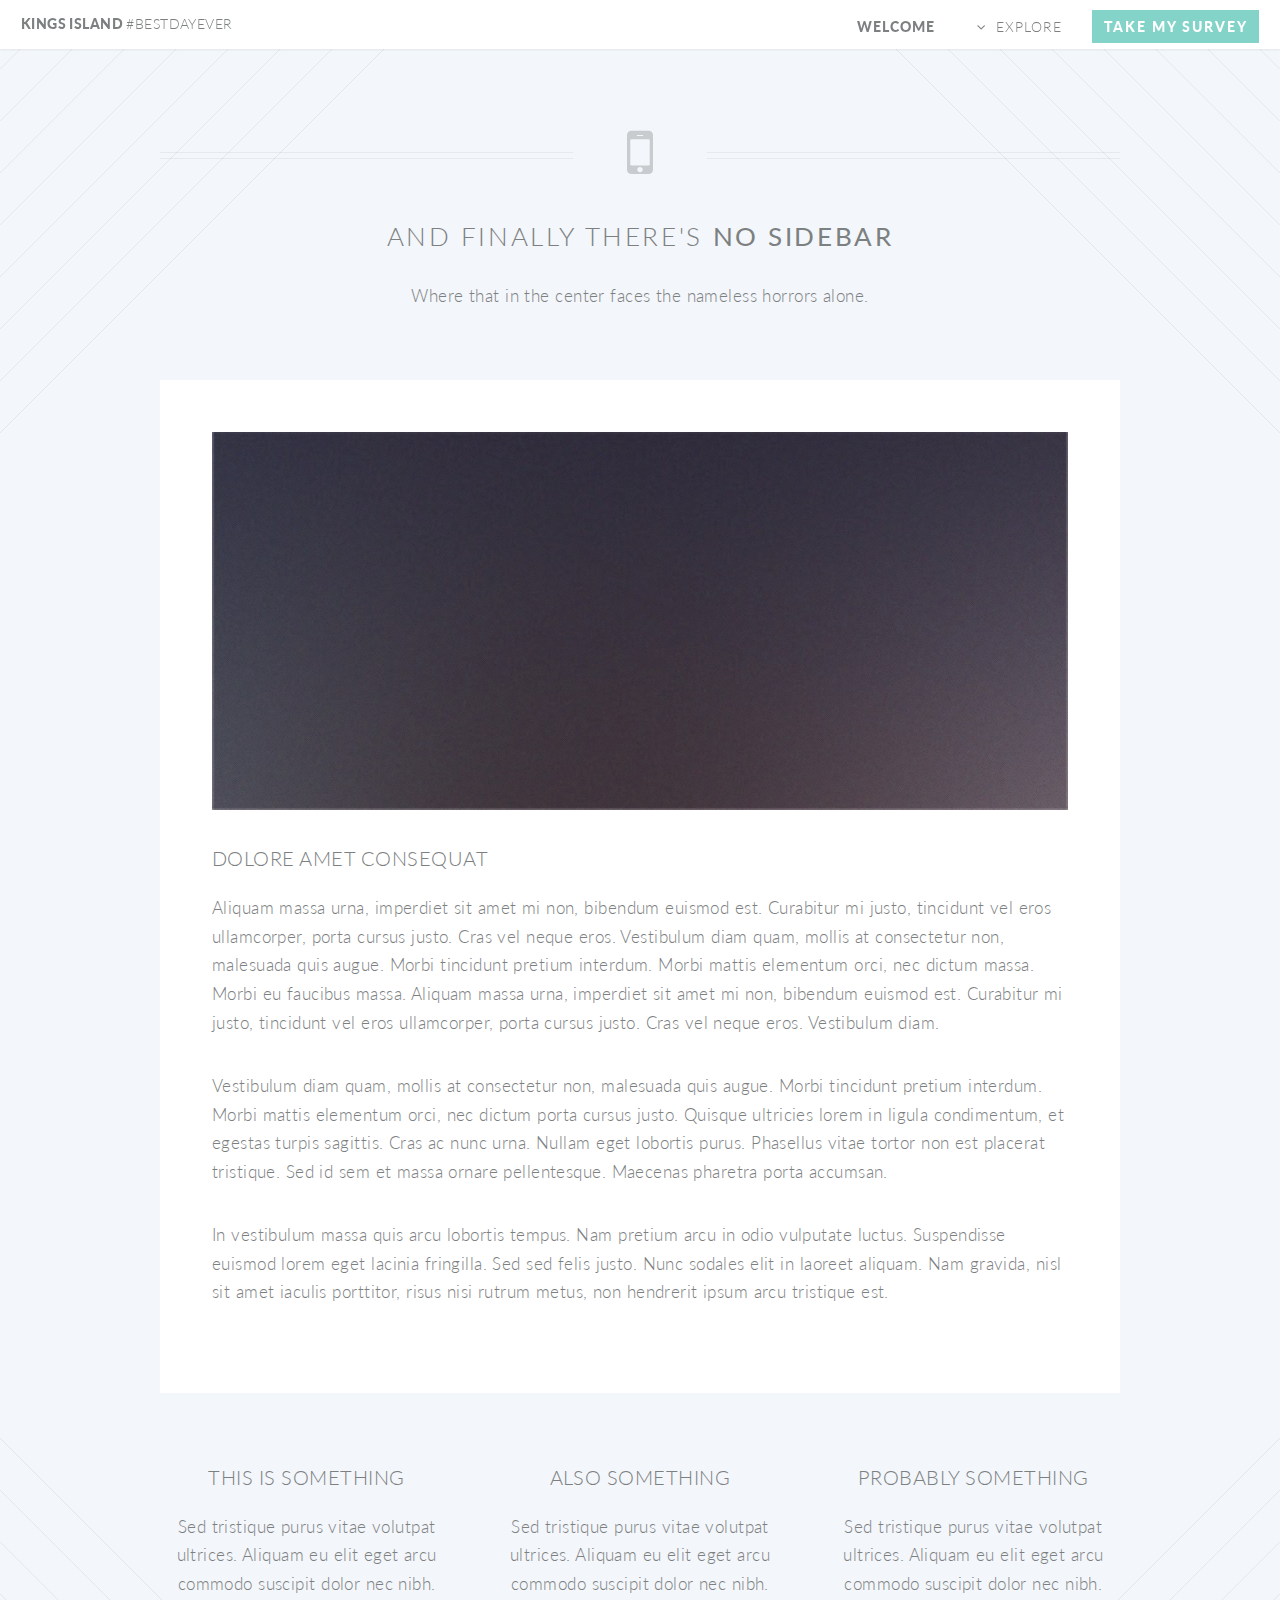
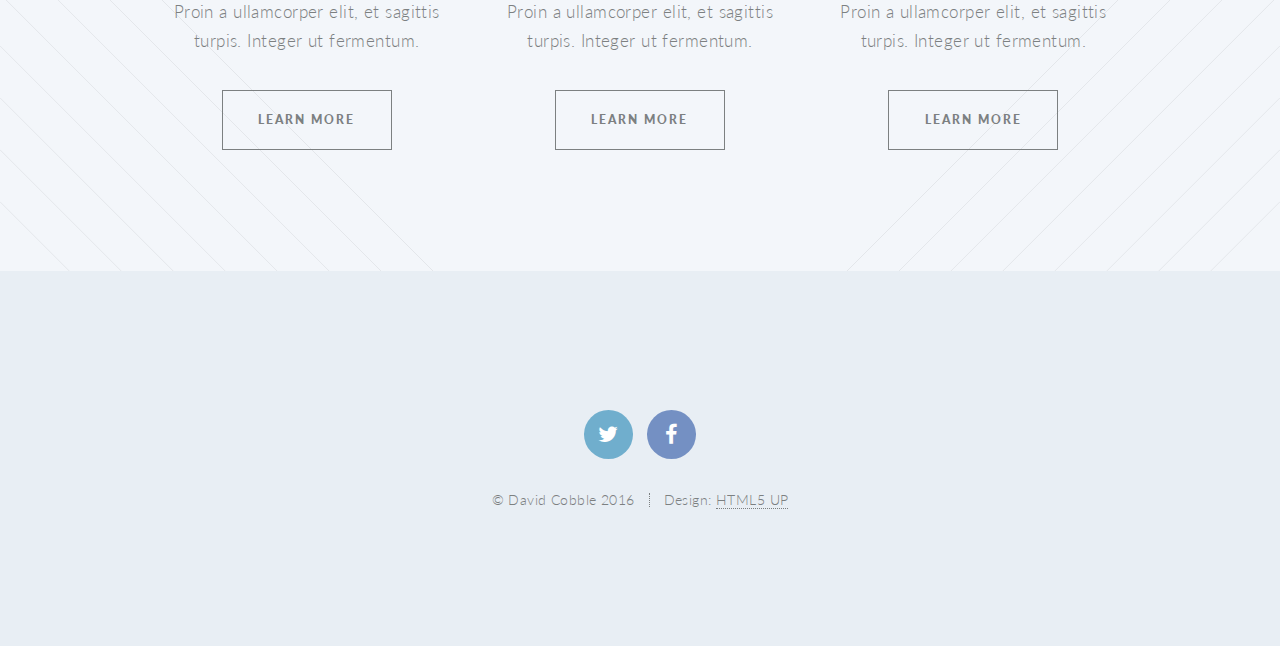
==== dining.html @ 28db7fe9 "Initial" ====
<!DOCTYPE HTML>
<!--
	Twenty by HTML5 UP
	html5up.net | @n33co
	Free for personal and commercial use under the CCA 3.0 license (html5up.net/license)
-->
<html>
	<head>
		<title>Planning the Best Day</title>
		<meta charset="utf-8" />
		<meta name="viewport" content="width=device-width, initial-scale=1" />
		<!--[if lte IE 8]><script src="assets/js/ie/html5shiv.js"></script><![endif]-->
		<link rel="stylesheet" href="assets/css/main.css" />
		<!--[if lte IE 8]><link rel="stylesheet" href="assets/css/ie8.css" /><![endif]-->
		<!--[if lte IE 9]><link rel="stylesheet" href="assets/css/ie9.css" /><![endif]-->
	</head>
	<body class="no-sidebar">
		<div id="page-wrapper">

			<!-- Header -->
				<header id="header">
					<h1 id="logo"><a href="index.html">Kings Island <span>#BestDayEver</span></a></h1>
					<nav id="nav">
						<ul>
							<li class="current"><a href="index.html">Welcome</a></li>
							<li class="submenu">
								<a href="#">Explore</a>
								<ul>
									<li><a href="familyrides.html">Family Rides</a></li>
									<li><a href="thrillrides.html">Thrill Rides</a></li>
									<li><a href="entertainment.html">Shows and Live Entertainment</a></li>
									<li><a href="dining.html">Dining</a></li>
									<li><a href="lodging.html">Lodging</a></li>
									</li>
								</ul>
							</li>
							<li><a href="#" class="button special">Take My Survey</a></li>
						</ul>
					</nav>
				</header>

			<!-- Main -->
				<article id="main">

					<header class="special container">
						<span class="icon fa-mobile"></span>
						<h2>And finally there's <strong>No Sidebar</strong></h2>
						<p>Where that in the center faces the nameless horrors alone.</p>
					</header>

					<!-- One -->
						<section class="wrapper style4 container">

							<!-- Content -->
								<div class="content">
									<section>
										<a href="#" class="image featured"><img src="images/pic04.jpg" alt="" /></a>
										<header>
											<h3>Dolore Amet Consequat</h3>
										</header>
										<p>Aliquam massa urna, imperdiet sit amet mi non, bibendum euismod est. Curabitur mi justo, tincidunt vel eros ullamcorper, porta cursus justo. Cras vel neque eros. Vestibulum diam quam, mollis at consectetur non, malesuada quis augue. Morbi tincidunt pretium interdum. Morbi mattis elementum orci, nec dictum massa. Morbi eu faucibus massa. Aliquam massa urna, imperdiet sit amet mi non, bibendum euismod est. Curabitur mi justo, tincidunt vel eros ullamcorper, porta cursus justo. Cras vel neque eros. Vestibulum diam.</p>
										<p>Vestibulum diam quam, mollis at consectetur non, malesuada quis augue. Morbi tincidunt pretium interdum. Morbi mattis elementum orci, nec dictum porta cursus justo. Quisque ultricies lorem in ligula condimentum, et egestas turpis sagittis. Cras ac nunc urna. Nullam eget lobortis purus. Phasellus vitae tortor non est placerat tristique. Sed id sem et massa ornare pellentesque. Maecenas pharetra porta accumsan. </p>
										<p>In vestibulum massa quis arcu lobortis tempus. Nam pretium arcu in odio vulputate luctus. Suspendisse euismod lorem eget lacinia fringilla. Sed sed felis justo. Nunc sodales elit in laoreet aliquam. Nam gravida, nisl sit amet iaculis porttitor, risus nisi rutrum metus, non hendrerit ipsum arcu tristique est.</p>
									</section>
								</div>

						</section>

					<!-- Two -->
						<section class="wrapper style1 container special">
							<div class="row">
								<div class="4u 12u(narrower)">

									<section>
										<header>
											<h3>This is Something</h3>
										</header>
										<p>Sed tristique purus vitae volutpat ultrices. Aliquam eu elit eget arcu commodo suscipit dolor nec nibh. Proin a ullamcorper elit, et sagittis turpis. Integer ut fermentum.</p>
										<footer>
											<ul class="buttons">
												<li><a href="#" class="button small">Learn More</a></li>
											</ul>
										</footer>
									</section>

								</div>
								<div class="4u 12u(narrower)">

									<section>
										<header>
											<h3>Also Something</h3>
										</header>
										<p>Sed tristique purus vitae volutpat ultrices. Aliquam eu elit eget arcu commodo suscipit dolor nec nibh. Proin a ullamcorper elit, et sagittis turpis. Integer ut fermentum.</p>
										<footer>
											<ul class="buttons">
												<li><a href="#" class="button small">Learn More</a></li>
											</ul>
										</footer>
									</section>

								</div>
								<div class="4u 12u(narrower)">

									<section>
										<header>
											<h3>Probably Something</h3>
										</header>
										<p>Sed tristique purus vitae volutpat ultrices. Aliquam eu elit eget arcu commodo suscipit dolor nec nibh. Proin a ullamcorper elit, et sagittis turpis. Integer ut fermentum.</p>
										<footer>
											<ul class="buttons">
												<li><a href="#" class="button small">Learn More</a></li>
											</ul>
										</footer>
									</section>

								</div>
							</div>
						</section>

				</article>

			<!-- Footer -->
				<footer id="footer">

					<footer id="footer">

						<ul class="icons">
							<li><a href="www.twitter.com/KingsIslandPR" class="icon circle fa-twitter"><span class="label">Twitter</span></a></li>
							<li><a href="www.facebook.com/visitkingsisland" class="icon circle fa-facebook"><span class="label">Facebook</span></a></li>
						</ul>

						<ul class="copyright">
							<li>&copy; David Cobble 2016</li><li>Design: <a href="http://html5up.net">HTML5 UP</a></li>
						</ul>

					</footer>

		</div>

		<!-- Scripts -->
			<script src="assets/js/jquery.min.js"></script>
			<script src="assets/js/jquery.dropotron.min.js"></script>
			<script src="assets/js/jquery.scrolly.min.js"></script>
			<script src="assets/js/jquery.scrollgress.min.js"></script>
			<script src="assets/js/skel.min.js"></script>
			<script src="assets/js/util.js"></script>
			<!--[if lte IE 8]><script src="assets/js/ie/respond.min.js"></script><![endif]-->
			<script src="assets/js/main.js"></script>

	</body>
</html>
---- assets/css/main.css ----
@import url("font-awesome.min.css");
@import url("http://fonts.googleapis.com/css?family=Lato:300,400,900");

/*
	Twenty by HTML5 UP
	html5up.net | @n33co
	Free for personal and commercial use under the CCA 3.0 license (html5up.net/license)
*/

/* Reset */

	html, body, div, span, applet, object, iframe, h1, h2, h3, h4, h5, h6, p, blockquote, pre, a, abbr, acronym, address, big, cite, code, del, dfn, em, img, ins, kbd, q, s, samp, small, strike, strong, sub, sup, tt, var, b, u, i, center, dl, dt, dd, ol, ul, li, fieldset, form, label, legend, table, caption, tbody, tfoot, thead, tr, th, td, article, aside, canvas, details, embed, figure, figcaption, footer, header, hgroup, menu, nav, output, ruby, section, summary, time, mark, audio, video {
		margin: 0;
		padding: 0;
		border: 0;
		font-size: 100%;
		font: inherit;
		vertical-align: baseline;
	}

	article, aside, details, figcaption, figure, footer, header, hgroup, menu, nav, section {
		display: block;
	}

	body {
		line-height: 1;
	}

	ol, ul {
		list-style: none;
	}

	blockquote, q {
		quotes: none;
	}

	blockquote:before, blockquote:after, q:before, q:after {
		content: '';
		content: none;
	}

	table {
		border-collapse: collapse;
		border-spacing: 0;
	}

	body {
		-webkit-text-size-adjust: none;
	}

/* Box Model */

	*, *:before, *:after {
		-moz-box-sizing: border-box;
		-webkit-box-sizing: border-box;
		box-sizing: border-box;
	}

/* Containers */

	.container {
		margin-left: auto;
		margin-right: auto;
	}

	.container.\31 25\25 {
		width: 100%;
		max-width: 1750px;
		min-width: 1400px;
	}

	.container.\37 5\25 {
		width: 1050px;
	}

	.container.\35 0\25 {
		width: 700px;
	}

	.container.\32 5\25 {
		width: 350px;
	}

	.container {
		width: 1400px;
	}

	@media screen and (max-width: 1680px) {

		.container.\31 25\25 {
			width: 100%;
			max-width: 1500px;
			min-width: 1200px;
		}

		.container.\37 5\25 {
			width: 900px;
		}

		.container.\35 0\25 {
			width: 600px;
		}

		.container.\32 5\25 {
			width: 300px;
		}

		.container {
			width: 1200px;
		}

	}

	@media screen and (max-width: 1280px) {

		.container.\31 25\25 {
			width: 100%;
			max-width: 1200px;
			min-width: 960px;
		}

		.container.\37 5\25 {
			width: 720px;
		}

		.container.\35 0\25 {
			width: 480px;
		}

		.container.\32 5\25 {
			width: 240px;
		}

		.container {
			width: 960px;
		}

	}

	@media screen and (max-width: 980px) {

		.container.\31 25\25 {
			width: 100%;
			max-width: 118.75%;
			min-width: 95%;
		}

		.container.\37 5\25 {
			width: 71.25%;
		}

		.container.\35 0\25 {
			width: 47.5%;
		}

		.container.\32 5\25 {
			width: 23.75%;
		}

		.container {
			width: 95%;
		}

	}

	@media screen and (max-width: 840px) {

		.container.\31 25\25 {
			width: 100%;
			max-width: 118.75%;
			min-width: 95%;
		}

		.container.\37 5\25 {
			width: 71.25%;
		}

		.container.\35 0\25 {
			width: 47.5%;
		}

		.container.\32 5\25 {
			width: 23.75%;
		}

		.container {
			width: 95% !important;
		}

	}

	@media screen and (max-width: 736px) {

		.container.\31 25\25 {
			width: 100%;
			max-width: 125%;
			min-width: 100%;
		}

		.container.\37 5\25 {
			width: 75%;
		}

		.container.\35 0\25 {
			width: 50%;
		}

		.container.\32 5\25 {
			width: 25%;
		}

		.container {
			width: 100% !important;
		}

	}

/* Grid */

	.row {
		border-bottom: solid 1px transparent;
		-moz-box-sizing: border-box;
		-webkit-box-sizing: border-box;
		box-sizing: border-box;
	}

	.row > * {
		float: left;
		-moz-box-sizing: border-box;
		-webkit-box-sizing: border-box;
		box-sizing: border-box;
	}

	.row:after, .row:before {
		content: '';
		display: block;
		clear: both;
		height: 0;
	}

	.row.uniform > * > :first-child {
		margin-top: 0;
	}

	.row.uniform > * > :last-child {
		margin-bottom: 0;
	}

	.row.\30 \25 > * {
		padding: 0px 0 0 0px;
	}

	.row.\30 \25 {
		margin: 0px 0 -1px 0px;
	}

	.row.uniform.\30 \25 > * {
		padding: 0px 0 0 0px;
	}

	.row.uniform.\30 \25 {
		margin: 0px 0 -1px 0px;
	}

	.row > * {
		padding: 50px 0 0 50px;
	}

	.row {
		margin: -50px 0 -1px -50px;
	}

	.row.uniform > * {
		padding: 50px 0 0 50px;
	}

	.row.uniform {
		margin: -50px 0 -1px -50px;
	}

	.row.\32 00\25 > * {
		padding: 100px 0 0 100px;
	}

	.row.\32 00\25 {
		margin: -100px 0 -1px -100px;
	}

	.row.uniform.\32 00\25 > * {
		padding: 100px 0 0 100px;
	}

	.row.uniform.\32 00\25 {
		margin: -100px 0 -1px -100px;
	}

	.row.\31 50\25 > * {
		padding: 75px 0 0 75px;
	}

	.row.\31 50\25 {
		margin: -75px 0 -1px -75px;
	}

	.row.uniform.\31 50\25 > * {
		padding: 75px 0 0 75px;
	}

	.row.uniform.\31 50\25 {
		margin: -75px 0 -1px -75px;
	}

	.row.\35 0\25 > * {
		padding: 25px 0 0 25px;
	}

	.row.\35 0\25 {
		margin: -25px 0 -1px -25px;
	}

	.row.uniform.\35 0\25 > * {
		padding: 25px 0 0 25px;
	}

	.row.uniform.\35 0\25 {
		margin: -25px 0 -1px -25px;
	}

	.row.\32 5\25 > * {
		padding: 12.5px 0 0 12.5px;
	}

	.row.\32 5\25 {
		margin: -12.5px 0 -1px -12.5px;
	}

	.row.uniform.\32 5\25 > * {
		padding: 12.5px 0 0 12.5px;
	}

	.row.uniform.\32 5\25 {
		margin: -12.5px 0 -1px -12.5px;
	}

	.\31 2u, .\31 2u\24 {
		width: 100%;
		clear: none;
		margin-left: 0;
	}

	.\31 1u, .\31 1u\24 {
		width: 91.6666666667%;
		clear: none;
		margin-left: 0;
	}

	.\31 0u, .\31 0u\24 {
		width: 83.3333333333%;
		clear: none;
		margin-left: 0;
	}

	.\39 u, .\39 u\24 {
		width: 75%;
		clear: none;
		margin-left: 0;
	}

	.\38 u, .\38 u\24 {
		width: 66.6666666667%;
		clear: none;
		margin-left: 0;
	}

	.\37 u, .\37 u\24 {
		width: 58.3333333333%;
		clear: none;
		margin-left: 0;
	}

	.\36 u, .\36 u\24 {
		width: 50%;
		clear: none;
		margin-left: 0;
	}

	.\35 u, .\35 u\24 {
		width: 41.6666666667%;
		clear: none;
		margin-left: 0;
	}

	.\34 u, .\34 u\24 {
		width: 33.3333333333%;
		clear: none;
		margin-left: 0;
	}

	.\33 u, .\33 u\24 {
		width: 25%;
		clear: none;
		margin-left: 0;
	}

	.\32 u, .\32 u\24 {
		width: 16.6666666667%;
		clear: none;
		margin-left: 0;
	}

	.\31 u, .\31 u\24 {
		width: 8.3333333333%;
		clear: none;
		margin-left: 0;
	}

	.\31 2u\24 + *,
	.\31 1u\24 + *,
	.\31 0u\24 + *,
	.\39 u\24 + *,
	.\38 u\24 + *,
	.\37 u\24 + *,
	.\36 u\24 + *,
	.\35 u\24 + *,
	.\34 u\24 + *,
	.\33 u\24 + *,
	.\32 u\24 + *,
	.\31 u\24 + * {
		clear: left;
	}

	.\-11u {
		margin-left: 91.66667%;
	}

	.\-10u {
		margin-left: 83.33333%;
	}

	.\-9u {
		margin-left: 75%;
	}

	.\-8u {
		margin-left: 66.66667%;
	}

	.\-7u {
		margin-left: 58.33333%;
	}

	.\-6u {
		margin-left: 50%;
	}

	.\-5u {
		margin-left: 41.66667%;
	}

	.\-4u {
		margin-left: 33.33333%;
	}

	.\-3u {
		margin-left: 25%;
	}

	.\-2u {
		margin-left: 16.66667%;
	}

	.\-1u {
		margin-left: 8.33333%;
	}

	@media screen and (max-width: 1680px) {

		.row > * {
			padding: 40px 0 0 40px;
		}

		.row {
			margin: -40px 0 -1px -40px;
		}

		.row.uniform > * {
			padding: 40px 0 0 40px;
		}

		.row.uniform {
			margin: -40px 0 -1px -40px;
		}

		.row.\32 00\25 > * {
			padding: 80px 0 0 80px;
		}

		.row.\32 00\25 {
			margin: -80px 0 -1px -80px;
		}

		.row.uniform.\32 00\25 > * {
			padding: 80px 0 0 80px;
		}

		.row.uniform.\32 00\25 {
			margin: -80px 0 -1px -80px;
		}

		.row.\31 50\25 > * {
			padding: 60px 0 0 60px;
		}

		.row.\31 50\25 {
			margin: -60px 0 -1px -60px;
		}

		.row.uniform.\31 50\25 > * {
			padding: 60px 0 0 60px;
		}

		.row.uniform.\31 50\25 {
			margin: -60px 0 -1px -60px;
		}

		.row.\35 0\25 > * {
			padding: 20px 0 0 20px;
		}

		.row.\35 0\25 {
			margin: -20px 0 -1px -20px;
		}

		.row.uniform.\35 0\25 > * {
			padding: 20px 0 0 20px;
		}

		.row.uniform.\35 0\25 {
			margin: -20px 0 -1px -20px;
		}

		.row.\32 5\25 > * {
			padding: 10px 0 0 10px;
		}

		.row.\32 5\25 {
			margin: -10px 0 -1px -10px;
		}

		.row.uniform.\32 5\25 > * {
			padding: 10px 0 0 10px;
		}

		.row.uniform.\32 5\25 {
			margin: -10px 0 -1px -10px;
		}

		.\31 2u\28wide\29, .\31 2u\24\28wide\29 {
			width: 100%;
			clear: none;
			margin-left: 0;
		}

		.\31 1u\28wide\29, .\31 1u\24\28wide\29 {
			width: 91.6666666667%;
			clear: none;
			margin-left: 0;
		}

		.\31 0u\28wide\29, .\31 0u\24\28wide\29 {
			width: 83.3333333333%;
			clear: none;
			margin-left: 0;
		}

		.\39 u\28wide\29, .\39 u\24\28wide\29 {
			width: 75%;
			clear: none;
			margin-left: 0;
		}

		.\38 u\28wide\29, .\38 u\24\28wide\29 {
			width: 66.6666666667%;
			clear: none;
			margin-left: 0;
		}

		.\37 u\28wide\29, .\37 u\24\28wide\29 {
			width: 58.3333333333%;
			clear: none;
			margin-left: 0;
		}

		.\36 u\28wide\29, .\36 u\24\28wide\29 {
			width: 50%;
			clear: none;
			margin-left: 0;
		}

		.\35 u\28wide\29, .\35 u\24\28wide\29 {
			width: 41.6666666667%;
			clear: none;
			margin-left: 0;
		}

		.\34 u\28wide\29, .\34 u\24\28wide\29 {
			width: 33.3333333333%;
			clear: none;
			margin-left: 0;
		}

		.\33 u\28wide\29, .\33 u\24\28wide\29 {
			width: 25%;
			clear: none;
			margin-left: 0;
		}

		.\32 u\28wide\29, .\32 u\24\28wide\29 {
			width: 16.6666666667%;
			clear: none;
			margin-left: 0;
		}

		.\31 u\28wide\29, .\31 u\24\28wide\29 {
			width: 8.3333333333%;
			clear: none;
			margin-left: 0;
		}

		.\31 2u\24\28wide\29 + *,
		.\31 1u\24\28wide\29 + *,
		.\31 0u\24\28wide\29 + *,
		.\39 u\24\28wide\29 + *,
		.\38 u\24\28wide\29 + *,
		.\37 u\24\28wide\29 + *,
		.\36 u\24\28wide\29 + *,
		.\35 u\24\28wide\29 + *,
		.\34 u\24\28wide\29 + *,
		.\33 u\24\28wide\29 + *,
		.\32 u\24\28wide\29 + *,
		.\31 u\24\28wide\29 + * {
			clear: left;
		}

		.\-11u\28wide\29 {
			margin-left: 91.66667%;
		}

		.\-10u\28wide\29 {
			margin-left: 83.33333%;
		}

		.\-9u\28wide\29 {
			margin-left: 75%;
		}

		.\-8u\28wide\29 {
			margin-left: 66.66667%;
		}

		.\-7u\28wide\29 {
			margin-left: 58.33333%;
		}

		.\-6u\28wide\29 {
			margin-left: 50%;
		}

		.\-5u\28wide\29 {
			margin-left: 41.66667%;
		}

		.\-4u\28wide\29 {
			margin-left: 33.33333%;
		}

		.\-3u\28wide\29 {
			margin-left: 25%;
		}

		.\-2u\28wide\29 {
			margin-left: 16.66667%;
		}

		.\-1u\28wide\29 {
			margin-left: 8.33333%;
		}

	}

	@media screen and (max-width: 1280px) {

		.row > * {
			padding: 40px 0 0 40px;
		}

		.row {
			margin: -40px 0 -1px -40px;
		}

		.row.uniform > * {
			padding: 40px 0 0 40px;
		}

		.row.uniform {
			margin: -40px 0 -1px -40px;
		}

		.row.\32 00\25 > * {
			padding: 80px 0 0 80px;
		}

		.row.\32 00\25 {
			margin: -80px 0 -1px -80px;
		}

		.row.uniform.\32 00\25 > * {
			padding: 80px 0 0 80px;
		}

		.row.uniform.\32 00\25 {
			margin: -80px 0 -1px -80px;
		}

		.row.\31 50\25 > * {
			padding: 60px 0 0 60px;
		}

		.row.\31 50\25 {
			margin: -60px 0 -1px -60px;
		}

		.row.uniform.\31 50\25 > * {
			padding: 60px 0 0 60px;
		}

		.row.uniform.\31 50\25 {
			margin: -60px 0 -1px -60px;
		}

		.row.\35 0\25 > * {
			padding: 20px 0 0 20px;
		}

		.row.\35 0\25 {
			margin: -20px 0 -1px -20px;
		}

		.row.uniform.\35 0\25 > * {
			padding: 20px 0 0 20px;
		}

		.row.uniform.\35 0\25 {
			margin: -20px 0 -1px -20px;
		}

		.row.\32 5\25 > * {
			padding: 10px 0 0 10px;
		}

		.row.\32 5\25 {
			margin: -10px 0 -1px -10px;
		}

		.row.uniform.\32 5\25 > * {
			padding: 10px 0 0 10px;
		}

		.row.uniform.\32 5\25 {
			margin: -10px 0 -1px -10px;
		}

		.\31 2u\28normal\29, .\31 2u\24\28normal\29 {
			width: 100%;
			clear: none;
			margin-left: 0;
		}

		.\31 1u\28normal\29, .\31 1u\24\28normal\29 {
			width: 91.6666666667%;
			clear: none;
			margin-left: 0;
		}

		.\31 0u\28normal\29, .\31 0u\24\28normal\29 {
			width: 83.3333333333%;
			clear: none;
			margin-left: 0;
		}

		.\39 u\28normal\29, .\39 u\24\28normal\29 {
			width: 75%;
			clear: none;
			margin-left: 0;
		}

		.\38 u\28normal\29, .\38 u\24\28normal\29 {
			width: 66.6666666667%;
			clear: none;
			margin-left: 0;
		}

		.\37 u\28normal\29, .\37 u\24\28normal\29 {
			width: 58.3333333333%;
			clear: none;
			margin-left: 0;
		}

		.\36 u\28normal\29, .\36 u\24\28normal\29 {
			width: 50%;
			clear: none;
			margin-left: 0;
		}

		.\35 u\28normal\29, .\35 u\24\28normal\29 {
			width: 41.6666666667%;
			clear: none;
			margin-left: 0;
		}

		.\34 u\28normal\29, .\34 u\24\28normal\29 {
			width: 33.3333333333%;
			clear: none;
			margin-left: 0;
		}

		.\33 u\28normal\29, .\33 u\24\28normal\29 {
			width: 25%;
			clear: none;
			margin-left: 0;
		}

		.\32 u\28normal\29, .\32 u\24\28normal\29 {
			width: 16.6666666667%;
			clear: none;
			margin-left: 0;
		}

		.\31 u\28normal\29, .\31 u\24\28normal\29 {
			width: 8.3333333333%;
			clear: none;
			margin-left: 0;
		}

		.\31 2u\24\28normal\29 + *,
		.\31 1u\24\28normal\29 + *,
		.\31 0u\24\28normal\29 + *,
		.\39 u\24\28normal\29 + *,
		.\38 u\24\28normal\29 + *,
		.\37 u\24\28normal\29 + *,
		.\36 u\24\28normal\29 + *,
		.\35 u\24\28normal\29 + *,
		.\34 u\24\28normal\29 + *,
		.\33 u\24\28normal\29 + *,
		.\32 u\24\28normal\29 + *,
		.\31 u\24\28normal\29 + * {
			clear: left;
		}

		.\-11u\28normal\29 {
			margin-left: 91.66667%;
		}

		.\-10u\28normal\29 {
			margin-left: 83.33333%;
		}

		.\-9u\28normal\29 {
			margin-left: 75%;
		}

		.\-8u\28normal\29 {
			margin-left: 66.66667%;
		}

		.\-7u\28normal\29 {
			margin-left: 58.33333%;
		}

		.\-6u\28normal\29 {
			margin-left: 50%;
		}

		.\-5u\28normal\29 {
			margin-left: 41.66667%;
		}

		.\-4u\28normal\29 {
			margin-left: 33.33333%;
		}

		.\-3u\28normal\29 {
			margin-left: 25%;
		}

		.\-2u\28normal\29 {
			margin-left: 16.66667%;
		}

		.\-1u\28normal\29 {
			margin-left: 8.33333%;
		}

	}

	@media screen and (max-width: 980px) {

		.row > * {
			padding: 30px 0 0 30px;
		}

		.row {
			margin: -30px 0 -1px -30px;
		}

		.row.uniform > * {
			padding: 30px 0 0 30px;
		}

		.row.uniform {
			margin: -30px 0 -1px -30px;
		}

		.row.\32 00\25 > * {
			padding: 60px 0 0 60px;
		}

		.row.\32 00\25 {
			margin: -60px 0 -1px -60px;
		}

		.row.uniform.\32 00\25 > * {
			padding: 60px 0 0 60px;
		}

		.row.uniform.\32 00\25 {
			margin: -60px 0 -1px -60px;
		}

		.row.\31 50\25 > * {
			padding: 45px 0 0 45px;
		}

		.row.\31 50\25 {
			margin: -45px 0 -1px -45px;
		}

		.row.uniform.\31 50\25 > * {
			padding: 45px 0 0 45px;
		}

		.row.uniform.\31 50\25 {
			margin: -45px 0 -1px -45px;
		}

		.row.\35 0\25 > * {
			padding: 15px 0 0 15px;
		}

		.row.\35 0\25 {
			margin: -15px 0 -1px -15px;
		}

		.row.uniform.\35 0\25 > * {
			padding: 15px 0 0 15px;
		}

		.row.uniform.\35 0\25 {
			margin: -15px 0 -1px -15px;
		}

		.row.\32 5\25 > * {
			padding: 7.5px 0 0 7.5px;
		}

		.row.\32 5\25 {
			margin: -7.5px 0 -1px -7.5px;
		}

		.row.uniform.\32 5\25 > * {
			padding: 7.5px 0 0 7.5px;
		}

		.row.uniform.\32 5\25 {
			margin: -7.5px 0 -1px -7.5px;
		}

		.\31 2u\28narrow\29, .\31 2u\24\28narrow\29 {
			width: 100%;
			clear: none;
			margin-left: 0;
		}

		.\31 1u\28narrow\29, .\31 1u\24\28narrow\29 {
			width: 91.6666666667%;
			clear: none;
			margin-left: 0;
		}

		.\31 0u\28narrow\29, .\31 0u\24\28narrow\29 {
			width: 83.3333333333%;
			clear: none;
			margin-left: 0;
		}

		.\39 u\28narrow\29, .\39 u\24\28narrow\29 {
			width: 75%;
			clear: none;
			margin-left: 0;
		}

		.\38 u\28narrow\29, .\38 u\24\28narrow\29 {
			width: 66.6666666667%;
			clear: none;
			margin-left: 0;
		}

		.\37 u\28narrow\29, .\37 u\24\28narrow\29 {
			width: 58.3333333333%;
			clear: none;
			margin-left: 0;
		}

		.\36 u\28narrow\29, .\36 u\24\28narrow\29 {
			width: 50%;
			clear: none;
			margin-left: 0;
		}

		.\35 u\28narrow\29, .\35 u\24\28narrow\29 {
			width: 41.6666666667%;
			clear: none;
			margin-left: 0;
		}

		.\34 u\28narrow\29, .\34 u\24\28narrow\29 {
			width: 33.3333333333%;
			clear: none;
			margin-left: 0;
		}

		.\33 u\28narrow\29, .\33 u\24\28narrow\29 {
			width: 25%;
			clear: none;
			margin-left: 0;
		}

		.\32 u\28narrow\29, .\32 u\24\28narrow\29 {
			width: 16.6666666667%;
			clear: none;
			margin-left: 0;
		}

		.\31 u\28narrow\29, .\31 u\24\28narrow\29 {
			width: 8.3333333333%;
			clear: none;
			margin-left: 0;
		}

		.\31 2u\24\28narrow\29 + *,
		.\31 1u\24\28narrow\29 + *,
		.\31 0u\24\28narrow\29 + *,
		.\39 u\24\28narrow\29 + *,
		.\38 u\24\28narrow\29 + *,
		.\37 u\24\28narrow\29 + *,
		.\36 u\24\28narrow\29 + *,
		.\35 u\24\28narrow\29 + *,
		.\34 u\24\28narrow\29 + *,
		.\33 u\24\28narrow\29 + *,
		.\32 u\24\28narrow\29 + *,
		.\31 u\24\28narrow\29 + * {
			clear: left;
		}

		.\-11u\28narrow\29 {
			margin-left: 91.66667%;
		}

		.\-10u\28narrow\29 {
			margin-left: 83.33333%;
		}

		.\-9u\28narrow\29 {
			margin-left: 75%;
		}

		.\-8u\28narrow\29 {
			margin-left: 66.66667%;
		}

		.\-7u\28narrow\29 {
			margin-left: 58.33333%;
		}

		.\-6u\28narrow\29 {
			margin-left: 50%;
		}

		.\-5u\28narrow\29 {
			margin-left: 41.66667%;
		}

		.\-4u\28narrow\29 {
			margin-left: 33.33333%;
		}

		.\-3u\28narrow\29 {
			margin-left: 25%;
		}

		.\-2u\28narrow\29 {
			margin-left: 16.66667%;
		}

		.\-1u\28narrow\29 {
			margin-left: 8.33333%;
		}

	}

	@media screen and (max-width: 840px) {

		.row > * {
			padding: 30px 0 0 30px;
		}

		.row {
			margin: -30px 0 -1px -30px;
		}

		.row.uniform > * {
			padding: 30px 0 0 30px;
		}

		.row.uniform {
			margin: -30px 0 -1px -30px;
		}

		.row.\32 00\25 > * {
			padding: 60px 0 0 60px;
		}

		.row.\32 00\25 {
			margin: -60px 0 -1px -60px;
		}

		.row.uniform.\32 00\25 > * {
			padding: 60px 0 0 60px;
		}

		.row.uniform.\32 00\25 {
			margin: -60px 0 -1px -60px;
		}

		.row.\31 50\25 > * {
			padding: 45px 0 0 45px;
		}

		.row.\31 50\25 {
			margin: -45px 0 -1px -45px;
		}

		.row.uniform.\31 50\25 > * {
			padding: 45px 0 0 45px;
		}

		.row.uniform.\31 50\25 {
			margin: -45px 0 -1px -45px;
		}

		.row.\35 0\25 > * {
			padding: 15px 0 0 15px;
		}

		.row.\35 0\25 {
			margin: -15px 0 -1px -15px;
		}

		.row.uniform.\35 0\25 > * {
			padding: 15px 0 0 15px;
		}

		.row.uniform.\35 0\25 {
			margin: -15px 0 -1px -15px;
		}

		.row.\32 5\25 > * {
			padding: 7.5px 0 0 7.5px;
		}

		.row.\32 5\25 {
			margin: -7.5px 0 -1px -7.5px;
		}

		.row.uniform.\32 5\25 > * {
			padding: 7.5px 0 0 7.5px;
		}

		.row.uniform.\32 5\25 {
			margin: -7.5px 0 -1px -7.5px;
		}

		.\31 2u\28narrower\29, .\31 2u\24\28narrower\29 {
			width: 100%;
			clear: none;
			margin-left: 0;
		}

		.\31 1u\28narrower\29, .\31 1u\24\28narrower\29 {
			width: 91.6666666667%;
			clear: none;
			margin-left: 0;
		}

		.\31 0u\28narrower\29, .\31 0u\24\28narrower\29 {
			width: 83.3333333333%;
			clear: none;
			margin-left: 0;
		}

		.\39 u\28narrower\29, .\39 u\24\28narrower\29 {
			width: 75%;
			clear: none;
			margin-left: 0;
		}

		.\38 u\28narrower\29, .\38 u\24\28narrower\29 {
			width: 66.6666666667%;
			clear: none;
			margin-left: 0;
		}

		.\37 u\28narrower\29, .\37 u\24\28narrower\29 {
			width: 58.3333333333%;
			clear: none;
			margin-left: 0;
		}

		.\36 u\28narrower\29, .\36 u\24\28narrower\29 {
			width: 50%;
			clear: none;
			margin-left: 0;
		}

		.\35 u\28narrower\29, .\35 u\24\28narrower\29 {
			width: 41.6666666667%;
			clear: none;
			margin-left: 0;
		}

		.\34 u\28narrower\29, .\34 u\24\28narrower\29 {
			width: 33.3333333333%;
			clear: none;
			margin-left: 0;
		}

		.\33 u\28narrower\29, .\33 u\24\28narrower\29 {
			width: 25%;
			clear: none;
			margin-left: 0;
		}

		.\32 u\28narrower\29, .\32 u\24\28narrower\29 {
			width: 16.6666666667%;
			clear: none;
			margin-left: 0;
		}

		.\31 u\28narrower\29, .\31 u\24\28narrower\29 {
			width: 8.3333333333%;
			clear: none;
			margin-left: 0;
		}

		.\31 2u\24\28narrower\29 + *,
		.\31 1u\24\28narrower\29 + *,
		.\31 0u\24\28narrower\29 + *,
		.\39 u\24\28narrower\29 + *,
		.\38 u\24\28narrower\29 + *,
		.\37 u\24\28narrower\29 + *,
		.\36 u\24\28narrower\29 + *,
		.\35 u\24\28narrower\29 + *,
		.\34 u\24\28narrower\29 + *,
		.\33 u\24\28narrower\29 + *,
		.\32 u\24\28narrower\29 + *,
		.\31 u\24\28narrower\29 + * {
			clear: left;
		}

		.\-11u\28narrower\29 {
			margin-left: 91.66667%;
		}

		.\-10u\28narrower\29 {
			margin-left: 83.33333%;
		}

		.\-9u\28narrower\29 {
			margin-left: 75%;
		}

		.\-8u\28narrower\29 {
			margin-left: 66.66667%;
		}

		.\-7u\28narrower\29 {
			margin-left: 58.33333%;
		}

		.\-6u\28narrower\29 {
			margin-left: 50%;
		}

		.\-5u\28narrower\29 {
			margin-left: 41.66667%;
		}

		.\-4u\28narrower\29 {
			margin-left: 33.33333%;
		}

		.\-3u\28narrower\29 {
			margin-left: 25%;
		}

		.\-2u\28narrower\29 {
			margin-left: 16.66667%;
		}

		.\-1u\28narrower\29 {
			margin-left: 8.33333%;
		}

	}

	@media screen and (max-width: 736px) {

		.row > * {
			padding: 30px 0 0 30px;
		}

		.row {
			margin: -30px 0 -1px -30px;
		}

		.row.uniform > * {
			padding: 30px 0 0 30px;
		}

		.row.uniform {
			margin: -30px 0 -1px -30px;
		}

		.row.\32 00\25 > * {
			padding: 60px 0 0 60px;
		}

		.row.\32 00\25 {
			margin: -60px 0 -1px -60px;
		}

		.row.uniform.\32 00\25 > * {
			padding: 60px 0 0 60px;
		}

		.row.uniform.\32 00\25 {
			margin: -60px 0 -1px -60px;
		}

		.row.\31 50\25 > * {
			padding: 45px 0 0 45px;
		}

		.row.\31 50\25 {
			margin: -45px 0 -1px -45px;
		}

		.row.uniform.\31 50\25 > * {
			padding: 45px 0 0 45px;
		}

		.row.uniform.\31 50\25 {
			margin: -45px 0 -1px -45px;
		}

		.row.\35 0\25 > * {
			padding: 15px 0 0 15px;
		}

		.row.\35 0\25 {
			margin: -15px 0 -1px -15px;
		}

		.row.uniform.\35 0\25 > * {
			padding: 15px 0 0 15px;
		}

		.row.uniform.\35 0\25 {
			margin: -15px 0 -1px -15px;
		}

		.row.\32 5\25 > * {
			padding: 7.5px 0 0 7.5px;
		}

		.row.\32 5\25 {
			margin: -7.5px 0 -1px -7.5px;
		}

		.row.uniform.\32 5\25 > * {
			padding: 7.5px 0 0 7.5px;
		}

		.row.uniform.\32 5\25 {
			margin: -7.5px 0 -1px -7.5px;
		}

		.\31 2u\28mobile\29, .\31 2u\24\28mobile\29 {
			width: 100%;
			clear: none;
			margin-left: 0;
		}

		.\31 1u\28mobile\29, .\31 1u\24\28mobile\29 {
			width: 91.6666666667%;
			clear: none;
			margin-left: 0;
		}

		.\31 0u\28mobile\29, .\31 0u\24\28mobile\29 {
			width: 83.3333333333%;
			clear: none;
			margin-left: 0;
		}

		.\39 u\28mobile\29, .\39 u\24\28mobile\29 {
			width: 75%;
			clear: none;
			margin-left: 0;
		}

		.\38 u\28mobile\29, .\38 u\24\28mobile\29 {
			width: 66.6666666667%;
			clear: none;
			margin-left: 0;
		}

		.\37 u\28mobile\29, .\37 u\24\28mobile\29 {
			width: 58.3333333333%;
			clear: none;
			margin-left: 0;
		}

		.\36 u\28mobile\29, .\36 u\24\28mobile\29 {
			width: 50%;
			clear: none;
			margin-left: 0;
		}

		.\35 u\28mobile\29, .\35 u\24\28mobile\29 {
			width: 41.6666666667%;
			clear: none;
			margin-left: 0;
		}

		.\34 u\28mobile\29, .\34 u\24\28mobile\29 {
			width: 33.3333333333%;
			clear: none;
			margin-left: 0;
		}

		.\33 u\28mobile\29, .\33 u\24\28mobile\29 {
			width: 25%;
			clear: none;
			margin-left: 0;
		}

		.\32 u\28mobile\29, .\32 u\24\28mobile\29 {
			width: 16.6666666667%;
			clear: none;
			margin-left: 0;
		}

		.\31 u\28mobile\29, .\31 u\24\28mobile\29 {
			width: 8.3333333333%;
			clear: none;
			margin-left: 0;
		}

		.\31 2u\24\28mobile\29 + *,
		.\31 1u\24\28mobile\29 + *,
		.\31 0u\24\28mobile\29 + *,
		.\39 u\24\28mobile\29 + *,
		.\38 u\24\28mobile\29 + *,
		.\37 u\24\28mobile\29 + *,
		.\36 u\24\28mobile\29 + *,
		.\35 u\24\28mobile\29 + *,
		.\34 u\24\28mobile\29 + *,
		.\33 u\24\28mobile\29 + *,
		.\32 u\24\28mobile\29 + *,
		.\31 u\24\28mobile\29 + * {
			clear: left;
		}

		.\-11u\28mobile\29 {
			margin-left: 91.66667%;
		}

		.\-10u\28mobile\29 {
			margin-left: 83.33333%;
		}

		.\-9u\28mobile\29 {
			margin-left: 75%;
		}

		.\-8u\28mobile\29 {
			margin-left: 66.66667%;
		}

		.\-7u\28mobile\29 {
			margin-left: 58.33333%;
		}

		.\-6u\28mobile\29 {
			margin-left: 50%;
		}

		.\-5u\28mobile\29 {
			margin-left: 41.66667%;
		}

		.\-4u\28mobile\29 {
			margin-left: 33.33333%;
		}

		.\-3u\28mobile\29 {
			margin-left: 25%;
		}

		.\-2u\28mobile\29 {
			margin-left: 16.66667%;
		}

		.\-1u\28mobile\29 {
			margin-left: 8.33333%;
		}

	}

/* Basic */

	body {
		background: #f3f6fa;
	}

		body.is-loading *, body.is-loading *:before, body.is-loading *:after {
			-moz-animation: none !important;
			-webkit-animation: none !important;
			-ms-animation: none !important;
			animation: none !important;
			-moz-transition: none !important;
			-webkit-transition: none !important;
			-ms-transition: none !important;
			transition: none !important;
		}

	body, input, select, textarea {
		color: #7c8081;
		font-family: 'Lato', sans-serif;
		font-size: 15pt;
		font-weight: 300;
		letter-spacing: 0.025em;
		line-height: 1.75em;
	}

	a {
		-moz-transition: color 0.2s ease-in-out, border-color 0.2s ease-in-out, background-color 0.2s ease-in-out;
		-webkit-transition: color 0.2s ease-in-out, border-color 0.2s ease-in-out, background-color 0.2s ease-in-out;
		-ms-transition: color 0.2s ease-in-out, border-color 0.2s ease-in-out, background-color 0.2s ease-in-out;
		transition: color 0.2s ease-in-out, border-color 0.2s ease-in-out, background-color 0.2s ease-in-out;
		color: #3fb1a3;
		text-decoration: none;
		border-bottom: dotted 1px;
	}

		a:hover {
			border-bottom-color: transparent;
		}

	strong, b {
		font-weight: 400;
	}

	p, ul, ol, dl, table, blockquote {
		margin: 0 0 2em 0;
	}

	h1, h2, h3, h4, h5 {
		color: inherit;
		font-weight: 300;
		line-height: 1.75em;
		margin-bottom: 1em;
		text-transform: uppercase;
	}

	h4 {
		color: red;
		font-weight: 500;
		line-height: 1.75em;
		margin-bottom: 1em;
		text-transform: uppercase;
	}

	h6 {
		color: inherit;
		font-weight: 300;
		line-height: 1.75em;
		margin-bottom: 1em;
		text-transform: uppercase;
		text-align: center;
	}

		h1 a, h2 a, h3 a, h4 a, h5 a, h6 a {
			color: inherit;
			text-decoration: none;
			border: 0;
		}

	h2 {
		font-size: 1.5em;
		letter-spacing: 0.1em;
	}

	h3 {
		font-size: 1.15em;
		letter-spacing: 0.025em;
	}

	sub {
		font-size: 0.8em;
		position: relative;
		top: 0.5em;
	}

	sup {
		font-size: 0.8em;
		position: relative;
		top: -0.5em;
	}

	hr {
		border-top: solid 1px rgba(124, 128, 129, 0.2);
		border: 0;
		margin-bottom: 1.5em;
	}

	blockquote {
		border-left: solid 0.5em rgba(124, 128, 129, 0.2);
		font-style: italic;
		padding: 1em 0 1em 2em;
	}

/* Section/Article */

	section.special, article.special {
		text-align: center;
	}

	header.major {
		padding-bottom: 2em;
	}

	header.special {
		margin-bottom: 5em;
		padding-top: 7em;
		position: relative;
		text-align: center;
	}

		header.special:before, header.special:after {
			border-bottom: solid 1.5px;
			border-top: solid 1.5px;
			content: '';
			height: 7px;
			opacity: 0.1;
			position: absolute;
			top: 1.75em;
			width: 43%;
		}

		header.special:before {
			left: 0;
		}

		header.special:after {
			right: 0;
		}

		header.special h2 {
			margin-bottom: 0;
		}

		header.special h2 + p {
			margin-bottom: 0;
			padding-top: 1.5em;
		}

		header.special .icon {
			cursor: default;
			height: 7em;
			left: 0;
			position: absolute;
			text-align: center;
			top: 1em;
			width: 100%;
		}

			header.special .icon:before {
				font-size: 3.5em;
				opacity: 0.35;
			}

	footer > :last-child {
		margin-bottom: 0;
	}

	footer.major {
		padding-top: 3em;
	}

/* Form */

	input[type="text"],
	input[type="password"],
	input[type="email"],
	textarea {
		-moz-transition: background-color 0.2s ease-in-out, border-color 0.2s ease-in-out;
		-webkit-transition: background-color 0.2s ease-in-out, border-color 0.2s ease-in-out;
		-ms-transition: background-color 0.2s ease-in-out, border-color 0.2s ease-in-out;
		transition: background-color 0.2s ease-in-out, border-color 0.2s ease-in-out;
		-moz-appearance: none;
		-webkit-appearance: none;
		-ms-appearance: none;
		appearance: none;
		background: none;
		border: solid 1px rgba(124, 128, 129, 0.2);
		color: inherit;
		display: block;
		padding: 0.75em;
		text-decoration: none;
		width: 100%;
		outline: 0;
	}

		input[type="text"]:focus,
		input[type="password"]:focus,
		input[type="email"]:focus,
		textarea:focus {
			border-color: #83d3c9;
		}

	input[type="text"],
	input[type="password"],
	input[type="email"] {
		line-height: 1em;
	}

	::-webkit-input-placeholder {
		color: inherit;
		opacity: 0.5;
		position: relative;
		top: 3px;
	}

	:-moz-placeholder {
		color: inherit;
		opacity: 0.5;
	}

	::-moz-placeholder {
		color: inherit;
		opacity: 0.5;
	}

	:-ms-input-placeholder {
		color: inherit;
		opacity: 0.5;
	}

	.formerize-placeholder {
		color: rgba(124, 128, 129, 0.5) !important;
	}

/* Image */

	.image {
		border: 0;
		position: relative;
	}

		.image:before {
			background: url("images/overlay.png");
			content: '';
			height: 100%;
			left: 0;
			position: absolute;
			top: 0;
			width: 100%;
		}

		.image.fit {
			display: block;
		}

			.image.fit img {
				display: block;
				width: 100%;
			}

		.image.featured {
			display: block;
			margin: 0 0 2em 0;
		}

			.image.featured img {
				display: block;
				width: 100%;
			}

/* Icon */

	.icon {
		text-decoration: none;
		position: relative;
	}

		.icon:before {
			-moz-osx-font-smoothing: grayscale;
			-webkit-font-smoothing: antialiased;
			font-family: FontAwesome;
			font-style: normal;
			font-weight: normal;
			text-transform: none !important;
		}

		.icon.circle {
			-moz-transition: all 0.2s ease-in-out;
			-webkit-transition: all 0.2s ease-in-out;
			-ms-transition: all 0.2s ease-in-out;
			transition: all 0.2s ease-in-out;
			border: 0;
			border-radius: 100%;
			display: inline-block;
			font-size: 1.25em;
			height: 2.25em;
			left: 0;
			line-height: 2.25em;
			text-align: center;
			text-decoration: none;
			top: 0;
			width: 2.25em;
		}

			.icon.circle:hover {
				top: -0.2em;
			}

			.icon.circle.fa-twitter {
				background: #70aecd;
				color: #fff;
			}

				.icon.circle.fa-twitter:hover {
					background: #7fb7d2;
				}

			.icon.circle.fa-facebook {
				background: #7490c3;
				color: #fff;
			}

				.icon.circle.fa-facebook:hover {
					background: #829bc9;
				}

			.icon.circle.fa-google-plus {
				background: #db6b67;
				color: #fff;
			}

				.icon.circle.fa-google-plus:hover {
					background: #df7b77;
				}

			.icon.circle.fa-github {
				background: #dcad8b;
				color: #fff;
			}

				.icon.circle.fa-github:hover {
					background: #e1b89b;
				}

			.icon.circle.fa-dribbble {
				background: #da83ae;
				color: #fff;
			}

				.icon.circle.fa-dribbble:hover {
					background: #df93b8;
				}

		.icon.featured {
			cursor: default;
			display: block;
			margin: 0 0 1.5em 0;
			opacity: 0.35;
			text-align: center;
		}

			.icon.featured:before {
				font-size: 5em;
				line-height: 1em;
			}

		.icon > .label {
			display: none;
		}

/* List */

	ol.default {
		list-style: decimal;
		padding-left: 1.25em;
	}

		ol.default li {
			padding-left: 0.25em;
		}

	ul.default {
		list-style: disc;
		padding-left: 1em;
	}

		ul.default li {
			padding-left: 0.5em;
		}

	ul.icons {
		cursor: default;
	}

		ul.icons li {
			display: inline-block;
			line-height: 1em;
			padding-left: 0.5em;
		}

			ul.icons li:first-child {
				padding-left: 0;
			}

	ul.featured-icons {
		cursor: default;
		margin: -0.75em 0 0 0;
		opacity: 0.35;
		overflow: hidden;
		position: relative;
	}

		ul.featured-icons li {
			display: block;
			float: left;
			text-align: center;
			width: 50%;
		}

			ul.featured-icons li .icon {
				display: inline-block;
				font-size: 6.25em;
				height: 1.25em;
				line-height: 1.25em;
				width: 1em;
			}

	ul.buttons {
		cursor: default;
	}

		ul.buttons:last-child {
			margin-bottom: 0;
		}

		ul.buttons li {
			display: inline-block;
			padding: 0 0 0 1.5em;
		}

			ul.buttons li:first-child {
				padding: 0;
			}

		ul.buttons.vertical li {
			display: block;
			padding: 1.5em 0 0 0;
		}

			ul.buttons.vertical li:first-child {
				padding: 0;
			}

/* Table */

	table {
		width: 100%;
	}

		table.default {
			width: 100%;
		}

			table.default tbody tr {
				border-bottom: solid 1px rgba(124, 128, 129, 0.2);
			}

			table.default td {
				padding: 0.5em 1em 0.5em 1em;
			}

			table.default th {
				font-weight: 400;
				padding: 0.5em 1em 0.5em 1em;
				text-align: left;
			}

			table.default thead {
				background: #7c8081;
				color: #fff;
			}

/* Button */

	input[type="button"],
	input[type="submit"],
	input[type="reset"],
	.button {
		-moz-appearance: none;
		-webkit-appearance: none;
		-ms-appearance: none;
		appearance: none;
		-moz-transition: color 0.2s ease-in-out, border-color 0.2s ease-in-out, background-color 0.2s ease-in-out;
		-webkit-transition: color 0.2s ease-in-out, border-color 0.2s ease-in-out, background-color 0.2s ease-in-out;
		-ms-transition: color 0.2s ease-in-out, border-color 0.2s ease-in-out, background-color 0.2s ease-in-out;
		transition: color 0.2s ease-in-out, border-color 0.2s ease-in-out, background-color 0.2s ease-in-out;
		background: none;
		border: solid 1px;
		color: inherit;
		cursor: pointer;
		display: inline-block;
		font-size: 0.8em;
		font-weight: 900;
		letter-spacing: 2px;
		min-width: 18em;
		padding: 0 0.75em;
		line-height: 3.75em;
		text-align: center;
		text-decoration: none;
		text-transform: uppercase;
	}

		input[type="button"]:hover,
		input[type="submit"]:hover,
		input[type="reset"]:hover,
		.button:hover {
			background: rgba(188, 202, 206, 0.15);
			border-color: inherit;
		}

		input[type="button"].special,
		input[type="submit"].special,
		input[type="reset"].special,
		.button.special {
			background: #83d3c9;
			border-color: #83d3c9;
			color: #fff !important;
		}

			input[type="button"].special:hover,
			input[type="submit"].special:hover,
			input[type="reset"].special:hover,
			.button.special:hover {
				background: #96dad1 !important;
				border-color: #96dad1 !important;
			}

		input[type="button"].fit,
		input[type="submit"].fit,
		input[type="reset"].fit,
		.button.fit {
			width: 100%;
		}

		input[type="button"].small,
		input[type="submit"].small,
		input[type="reset"].small,
		.button.small {
			font-size: 0.7em;
			min-width: 14em;
			padding: 0.5em 0;
		}

/* Wrapper */

	.wrapper {
		margin-bottom: 5em;
		padding: 5em;
	}

		.wrapper.style1 {
			padding: 0;
		}

		.wrapper.style2 {
			background-color: #83d3c9;
			background-image: url("images/light-bl.svg"), url("images/light-br.svg");
			background-position: bottom left, bottom right;
			background-repeat: no-repeat, no-repeat;
			background-size: 25em, 25em;
			color: #fff;
		}

			.wrapper.style2 .button:hover {
				background: rgba(255, 255, 255, 0.15) !important;
			}

			.wrapper.style2 .button.special {
				background: #fff;
				border-color: #fff;
				color: #83d3c9 !important;
			}

				.wrapper.style2 .button.special:hover {
					border-color: inherit !important;
					color: #fff !important;
				}

		.wrapper.style3 {
			background: #fff;
			color: inherit;
		}

		.wrapper.style4 {
			background: #fff;
			color: inherit;
			padding: 4em;
		}

/* Header */

	@-moz-keyframes reveal-header {
		0% {
			top: -5em;
		}

		100% {
			top: 0;
		}
	}

	@-webkit-keyframes reveal-header {
		0% {
			top: -5em;
		}

		100% {
			top: 0;
		}
	}

	@-ms-keyframes reveal-header {
		0% {
			top: -5em;
		}

		100% {
			top: 0;
		}
	}

	@keyframes reveal-header {
		0% {
			top: -5em;
		}

		100% {
			top: 0;
		}
	}

	#header {
		background: #fff;
		box-shadow: 0 1px 2px 0 rgba(0, 0, 0, 0.075);
		color: inherit;
		cursor: default;
		font-size: 0.8em;
		left: 0;
		padding: 1em 1.5em;
		position: fixed;
		top: 0;
		width: 100%;
		z-index: 10000;
	}

		#header h1 {
			font-weight: 900;
			margin: 0;
		}

			#header h1 span {
				font-weight: 300;
			}

		#header nav {
			letter-spacing: 0.075em;
			position: absolute;
			right: 1.5em;
			text-transform: uppercase;
			top: 0.75em;
		}

			#header nav ul li {
				display: inline-block;
				margin-left: 1.5em;
			}

				#header nav ul li > ul {
					display: none;
				}

				#header nav ul li a {
					border: solid 1px transparent;
					color: inherit;
					display: inline-block;
					line-height: 1em;
					padding: 0.6em 0.75em;
					text-decoration: none;
				}

				#header nav ul li input[type="button"],
				#header nav ul li input[type="submit"],
				#header nav ul li input[type="reset"],
				#header nav ul li .button {
					font-size: 1em;
					min-width: 0;
					width: auto;
				}

				#header nav ul li.submenu > a {
					text-decoration: none;
				}

					#header nav ul li.submenu > a:before {
						-moz-osx-font-smoothing: grayscale;
						-webkit-font-smoothing: antialiased;
						font-family: FontAwesome;
						font-style: normal;
						font-weight: normal;
						text-transform: none !important;
					}

					#header nav ul li.submenu > a:before {
						content: '\f107';
						margin-right: 0.65em;
					}

				#header nav ul li.active > a, #header nav ul li:hover > a {
					-moz-transition: all 0.2s ease-in-out;
					-webkit-transition: all 0.2s ease-in-out;
					-ms-transition: all 0.2s ease-in-out;
					transition: all 0.2s ease-in-out;
					background: rgba(188, 202, 206, 0.15);
				}

				#header nav ul li.current > a {
					font-weight: 900;
				}

		#header.reveal {
			-moz-animation: reveal-header 0.5s;
			-webkit-animation: reveal-header 0.5s;
			-ms-animation: reveal-header 0.5s;
			animation: reveal-header 0.5s;
		}

		#header.alt {
			-moz-animation: none;
			-webkit-animation: none;
			-ms-animation: none;
			animation: none;
			background: transparent;
			box-shadow: none;
			color: #fff;
			padding: 2em 2.5em;
			position: absolute;
		}

			#header.alt nav {
				right: 2.5em;
				top: 1.75em;
			}

				#header.alt nav ul li.active > a, #header.alt nav ul li:hover > a {
					border: solid 1px;
				}

/* Dropotron */

	.dropotron {
		background: #fff;
		box-shadow: 0 1px 2px 0 rgba(0, 0, 0, 0.075);
		line-height: 2.25em;
		min-width: 13em;
		padding: 1em 0;
		text-transform: uppercase;
		margin-top: calc(-1em + 1px);
	}

		.dropotron.level-0 {
			font-size: 0.7em;
			font-weight: 400;
			margin-top: 1.5em;
		}

			.dropotron.level-0:before {
				border-bottom: solid 0.5em #fff;
				border-left: solid 0.5em transparent;
				border-right: solid 0.5em transparent;
				content: '';
				left: 0.75em;
				position: absolute;
				top: -0.45em;
			}

		.dropotron > li {
			border-top: solid 1px rgba(124, 128, 129, 0.2);
		}

			.dropotron > li > a {
				-moz-transition: none;
				-webkit-transition: none;
				-ms-transition: none;
				transition: none;
				color: inherit;
				text-decoration: none;
				padding: 0 1em;
				border: 0;
			}

			.dropotron > li:hover > a {
				background: #83d3c9;
				color: #fff;
			}

			.dropotron > li:first-child {
				border-top: 0;
			}

/* Banner */

	@-moz-keyframes reveal-banner {
		0% {
			opacity: 0;
		}

		100% {
			opacity: 1;
		}
	}

	@-webkit-keyframes reveal-banner {
		0% {
			opacity: 0;
		}

		100% {
			opacity: 1;
		}
	}

	@-ms-keyframes reveal-banner {
		0% {
			opacity: 0;
		}

		100% {
			opacity: 1;
		}
	}

	@keyframes reveal-banner {
		0% {
			opacity: 0;
		}

		100% {
			opacity: 1;
		}
	}

	#banner {
		background-attachment: scroll, scroll, scroll, fixed;
		background-color: #645862;
		background-image: url("images/light-bl.svg"), url("images/light-br.svg"), url("images/overlay.png"), url("../../images/banner.jpg");
		background-position: bottom left, bottom right, top left, top center;
		background-repeat: no-repeat, no-repeat, repeat, no-repeat;
		background-size: 25em, 25em, auto, cover;
		color: #fff;
		cursor: default;
		padding: 6em 0;
		text-align: center;
	}

		#banner .inner {
			-moz-animation: reveal-banner 1s 0.25s ease-in-out;
			-webkit-animation: reveal-banner 1s 0.25s ease-in-out;
			-ms-animation: reveal-banner 1s 0.25s ease-in-out;
			animation: reveal-banner 1s 0.25s ease-in-out;
			-moz-animation-fill-mode: forwards;
			-webkit-animation-fill-mode: forwards;
			-ms-animation-fill-mode: forwards;
			animation-fill-mode: forwards;
			background: rgba(52, 27, 43, 0.5);
			color: #fff;
			display: inline-block;
			opacity: 0;
			padding: 3em;
			text-align: center;
		}

			#banner .inner header {
				display: inline-block;
				border-bottom: solid 2px;
				border-top: solid 2px;
				margin: 0 0 2em 0;
				padding: 3px 0 3px 0;
			}

				#banner .inner header h2 {
					border-bottom: solid 2px;
					border-top: solid 2px;
					font-size: 2.5em;
					font-weight: 900;
					letter-spacing: 0.2em;
					margin: 0;
					padding-left: 0.05em;
					position: relative;
					text-transform: uppercase;
				}

			#banner .inner p {
				letter-spacing: 0.1em;
				margin: 0;
				text-transform: uppercase;
			}

				#banner .inner p a {
					color: inherit;
					font-weight: 400;
					text-decoration: none;
				}

			#banner .inner footer {
				margin: 2em 0 0 0;
			}

/* Main */

	#main {
		background-image: url("images/dark-tl.svg"), url("images/dark-tr.svg"), url("images/dark-bl.svg"), url("images/dark-br.svg");
		background-position: top left, top right, bottom left, bottom right;
		background-repeat: no-repeat;
		background-size: 25em;
		padding: 7em 0;
	}

		#main > :last-child {
			margin-bottom: 0;
		}

		#main .sidebar section {
			border-top: solid 1px rgba(124, 128, 129, 0.2);
			margin: 3em 0 0 0;
			padding: 3em 0 0 0;
		}

			#main .sidebar section:first-child {
				border-top: 0;
				padding-top: 0;
				margin-top: 0;
			}

	body.index #main {
		padding-top: 5em;
	}

/* CTA */

	#cta {
		background-attachment: scroll, scroll, scroll, fixed;
		background-color: #645862;
		background-image: url("images/light-tl.svg"), url("images/light-tr.svg"), url("images/overlay.png"), url("../../images/banner.jpg");
		background-position: top left, top right, top left, bottom center;
		background-repeat: no-repeat, no-repeat, repeat, no-repeat;
		background-size: 25em, 25em, auto, cover;
		color: #fff;
		padding: 5em;
		text-align: center;
	}

		#cta header {
			margin-bottom: 2em;
		}

/* Footer */

	#footer {
		background: #E8EEF4;
		color: #7c8081;
		padding: 5em 5em 10em 5em;
		text-align: center;
	}

		#footer .copyright {
			font-size: 0.8em;
			line-height: 1em;
		}

			#footer .copyright a {
				color: inherit;
			}

			#footer .copyright li {
				display: inline-block;
				margin-left: 1em;
				padding-left: 1em;
				border-left: dotted 1px;
			}

				#footer .copyright li:first-child {
					margin: 0;
					padding: 0;
					border: 0;
				}

/* Wide */

	@media screen and (max-width: 1680px) {

		/* Basic */

			body, input, select, textarea {
				font-size: 14pt;
			}

		/* Section/Article */

			header.special {
				padding-top: 5.5em;
				margin-bottom: 4em;
			}

	}

/* Normal */

	@media screen and (max-width: 1280px) {

		/* Basic */

			body, input, select, textarea {
				font-size: 13pt;
				letter-spacing: 0.025em;
				line-height: 1.65em;
			}

			h1, h2, h3, h4, h5, h6 {
				line-height: 1.5em;
			}

		/* Section/Article */

			header.major {
				padding-bottom: 1.5em;
			}

			footer.major {
				padding-top: 2em;
			}

		/* Wrapper */

			.wrapper {
				margin-bottom: 4em;
				padding: 4em 3em;
			}

				.wrapper.style4 {
					padding: 3em;
				}

		/* Header */

			#header nav ul li {
				margin-left: 1em;
			}

		/* Banner */

			#banner {
				background-attachment: scroll;
			}

		/* CTA */

			#cta {
				padding: 4em;
				background-attachment: scroll;
			}

		/* Footer */

			#footer {
				padding: 4em;
			}

	}

/* Narrow */

	@media screen and (max-width: 980px) {

		/* Basic */

			body, input, select, textarea {
				font-size: 13pt;
				letter-spacing: 0.025em;
				line-height: 1.5em;
			}

		/* Section/Article */

			header br {
				display: none;
			}

			header.major {
				padding-bottom: 1em;
			}

			header.special {
				padding-left: 2.5em;
				padding-right: 2.5em;
			}

			footer.major {
				padding-top: 1.5em;
			}

		/* Wrapper */

			.wrapper {
				margin-bottom: 3em;
				padding: 3em 2.5em;
			}

				.wrapper.special br {
					display: none;
				}

				.wrapper.style1 {
					padding: 0 2.5em;
				}

				.wrapper.style2 {
					background-size: 15em;
				}

				.wrapper.style4 {
					padding: 2.5em;
				}

		/* Banner */

			#banner {
				background-size: 15em, 15em, auto, cover;
			}

		/* Main */

			#main {
				background-size: 15em;
			}

		/* CTA */

			#cta {
				background-size: 15em, 15em, auto, cover;
				padding: 3em;
			}

	}

/* Narrower */

	#navPanel, #navButton {
		display: none;
	}

	@media screen and (max-width: 840px) {

		/* Basic */

			html, body {
				overflow-x: hidden;
			}

			header.major {
				padding-bottom: 0.25em;
			}

			header.special {
				margin-bottom: 4em;
				padding-top: 5em;
			}

				header.special:before, header.special:after {
					width: 40%;
				}

				header.special h2 + p {
					padding-top: 1.25em;
				}

		/* Section/Article */

			section {
				margin: 1em 0 1em 0;
			}

				section:first-child {
					margin-top: 0;
				}

		/* Button */

			input[type="button"].small,
			input[type="submit"].small,
			input[type="reset"].small,
			.button.small {
				font-size: 0.8em;
				min-width: 18em;
				padding: 0.75em 0;
			}

		/* List */

			ul.featured-icons {
				margin: 0;
			}

				ul.featured-icons li {
					display: inline-block;
					float: none;
					width: auto;
				}

					ul.featured-icons li .icon {
						font-size: 4em;
						width: 1.25em;
					}

			ul.buttons li {
				display: block;
				padding: 1em 0 0 0;
			}

		/* Header */

			#header {
				display: none;
			}

		/* Banner */

			#banner {
				margin: 0;
			}

		/* Wrapper */

			.wrapper.special-alt {
				text-align: center;
			}

			.wrapper.style4 {
				padding-bottom: 3em;
			}

		/* Main */

			#main {
				padding: 5em 0;
			}

				#main .sidebar {
					border-top: solid 1px rgba(124, 128, 129, 0.1);
					padding-top: 3em;
				}

					#main .sidebar section {
						border-top: 0;
						padding-top: 0;
					}

			body.index #main {
				padding-top: 4.5em;
			}

		/* CTA */

			#cta {
				margin: 0;
			}

		/* Footer */

			#footer {
				padding: 4em 1.5em;
			}

		/* Off-Canvas Navigation */

			#page-wrapper {
				-moz-backface-visibility: hidden;
				-webkit-backface-visibility: hidden;
				-ms-backface-visibility: hidden;
				backface-visibility: hidden;
				-moz-transition: -moz-transform 0.5s ease;
				-webkit-transition: -webkit-transform 0.5s ease;
				-ms-transition: -ms-transform 0.5s ease;
				transition: transform 0.5s ease;
				padding-bottom: 1px;
			}

			#navButton {
				-moz-backface-visibility: hidden;
				-webkit-backface-visibility: hidden;
				-ms-backface-visibility: hidden;
				backface-visibility: hidden;
				-moz-transition: -moz-transform 0.5s ease;
				-webkit-transition: -webkit-transform 0.5s ease;
				-ms-transition: -ms-transform 0.5s ease;
				transition: transform 0.5s ease;
				display: block;
				height: 60px;
				left: 0;
				position: fixed;
				top: 0;
				width: 100%;
				z-index: 10001;
			}

				#navButton .toggle {
					text-decoration: none;
					height: 60px;
					left: 0;
					position: absolute;
					text-align: center;
					top: 0;
					width: 100%;
					border: 0;
					outline: 0;
				}

					#navButton .toggle:before {
						-moz-osx-font-smoothing: grayscale;
						-webkit-font-smoothing: antialiased;
						font-family: FontAwesome;
						font-style: normal;
						font-weight: normal;
						text-transform: none !important;
					}

					#navButton .toggle:before {
						color: #fff;
						content: '\f0c9';
						font-size: 1em;
						height: 40px;
						left: 10px;
						line-height: 40px;
						opacity: 0.5;
						position: absolute;
						top: 11px;
						width: 60px;
						z-index: 1;
					}

					#navButton .toggle:after {
						background: rgba(163, 169, 170, 0.75);
						border-radius: 2px;
						content: '';
						height: 40px;
						left: 10px;
						position: absolute;
						top: 10px;
						width: 60px;
					}

			#navPanel {
				-moz-backface-visibility: hidden;
				-webkit-backface-visibility: hidden;
				-ms-backface-visibility: hidden;
				backface-visibility: hidden;
				-moz-transform: translateX(-275px);
				-webkit-transform: translateX(-275px);
				-ms-transform: translateX(-275px);
				transform: translateX(-275px);
				-moz-transition: -moz-transform 0.5s ease;
				-webkit-transition: -webkit-transform 0.5s ease;
				-ms-transition: -ms-transform 0.5s ease;
				transition: transform 0.5s ease;
				display: block;
				height: 100%;
				left: 0;
				overflow-y: auto;
				position: fixed;
				top: 0;
				width: 275px;
				z-index: 10002;
				background: #1c2021;
				color: #fff;
				font-size: 0.8em;
				letter-spacing: 0.075em;
				text-transform: uppercase;
				padding: 0.25em 0.75em 1em 0.75em;
			}

				#navPanel .link {
					border: 0;
					border-top: solid 1px rgba(255, 255, 255, 0.05);
					color: inherit;
					display: block;
					height: 3em;
					line-height: 3em;
					opacity: 0.75;
					text-decoration: none;
				}

					#navPanel .link.depth-0 {
						font-weight: 900;
					}

					#navPanel .link:first-child {
						border-top: 0;
					}

				#navPanel .indent-1 {
					display: inline-block;
					width: 1em;
				}

				#navPanel .indent-2 {
					display: inline-block;
					width: 2em;
				}

				#navPanel .indent-3 {
					display: inline-block;
					width: 3em;
				}

				#navPanel .indent-4 {
					display: inline-block;
					width: 4em;
				}

				#navPanel .indent-5 {
					display: inline-block;
					width: 5em;
				}

			body.navPanel-visible #page-wrapper {
				-moz-transform: translateX(275px);
				-webkit-transform: translateX(275px);
				-ms-transform: translateX(275px);
				transform: translateX(275px);
			}

			body.navPanel-visible #navButton {
				-moz-transform: translateX(275px);
				-webkit-transform: translateX(275px);
				-ms-transform: translateX(275px);
				transform: translateX(275px);
			}

			body.navPanel-visible #navPanel {
				-moz-transform: translateX(0);
				-webkit-transform: translateX(0);
				-ms-transform: translateX(0);
				transform: translateX(0);
			}

	}

/* Mobile */

	@media screen and (max-width: 736px) {

		/* Basic */

			body {
				min-width: 320px;
			}

			h2 {
				font-size: 1.25em;
				letter-spacing: 0.1em;
			}

			h3 {
				font-size: 1em;
				letter-spacing: 0.025em;
			}

			p {
				text-align: justify;
			}

		/* Section/Article */

			header {
				text-align: center;
			}

				header.major {
					padding-bottom: 0;
				}

				header.special {
					margin-bottom: 3em;
					padding-left: 1.5em;
					padding-right: 1.5em;
				}

					header.special:before, header.special:after {
						width: 38%;
					}

					header.special .icon {
						font-size: 0.75em;
						top: 1.5em;
					}

				header p {
					text-align: center;
				}

			footer.major {
				padding-top: 0;
			}

		/* Icon */

			.icon.circle {
				font-size: 1em;
			}

		/* Button */

			input[type="button"],
			input[type="submit"],
			input[type="reset"],
			.button {
				max-width: 20em;
				width: 100%;
			}

				input[type="button"].fit,
				input[type="submit"].fit,
				input[type="reset"].fit,
				.button.fit {
					width: auto;
				}

		/* List */

			ul.icons li {
				padding-left: 0.25em;
			}

			ul.featured-icons li .icon {
				width: 1.1em;
			}

			ul.buttons {
				text-align: center;
			}

		/* Wrapper */

			.wrapper {
				margin-bottom: 2.5em;
				padding: 2.25em 1.5em;
			}

				.wrapper.special br {
					display: none;
				}

				.wrapper.style1 {
					padding: 0 1.5em;
				}

				.wrapper.style2 {
					background-size: 10em;
					padding: 2.25em 1.5em;
				}

				.wrapper.style4 {
					background-size: 10em;
					padding: 1.5em 1.5em 3em 1.5em;
				}

		/* Banner */

			#banner {
				background-size: 10em, 10em, auto, cover;
				padding: 6em 0;
			}

				#banner .inner {
					background: none;
					display: block;
					padding: 0 1.5em;
				}

					#banner .inner header h2 {
						font-size: 1.5em;
					}

					#banner .inner p {
						text-align: center;
					}

					#banner .inner br {
						display: none;
					}

		/* Main */

			#main {
				background-size: 10em;
				padding: 3.5em 0 2.5em 0;
			}

			body.index #main {
				padding: 2.5em 0 0 0;
			}

			body.contact #main {
				padding-bottom: 0;
			}

		/* CTA */

			#cta {
				background-size: 10em, 10em, auto, cover;
				padding: 3em 1.5em;
			}

		/* Footer */

			#footer {
				padding: 3em 1.5em;
			}

				#footer .copyright li {
					display: block;
					margin: 1em 0 0 0;
					padding: 0;
					border: 0;
				}

		/* Off-Canvas Navigation */

			#navButton .toggle:before {
				top: 8px;
				left: 8px;
				width: 50px;
				height: 34px;
				line-height: 34px;
			}

			#navButton .toggle:after {
				top: 8px;
				left: 8px;
				width: 50px;
				height: 34px;
			}

	}
---- assets/css/ie8.css ----
/*
	Twenty by HTML5 UP
	html5up.net | @n33co
	Free for personal and commercial use under the CCA 3.0 license (html5up.net/license)
*/

/* Section/Article */

	section > .last-child, section.last-child,
	article > .last-child,
	article.last-child {
		margin-bottom: 0;
	}

/* Banner */

	#banner {
		background-image: url("../../images/banner.jpg");
		background-repeat: no-repeat;
		background-size: cover;
		background-position: auto;
		-ms-behavior: url("assets/js/ie/backgroundsize.min.htc");
	}

		#banner .inner {
			background: #341b2b;
		}

/* CTA */

	#cta {
		background-image: url("../../images/banner.jpg");
		background-repeat: no-repeat;
		background-size: cover;
		background-position: auto;
		-ms-behavior: url("assets/js/ie/backgroundsize.min.htc");
	}
---- assets/css/ie9.css ----
/*
	Twenty by HTML5 UP
	html5up.net | @n33co
	Free for personal and commercial use under the CCA 3.0 license (html5up.net/license)
*/

/* Banner */

	#banner .inner {
		opacity: 1.0;
	}
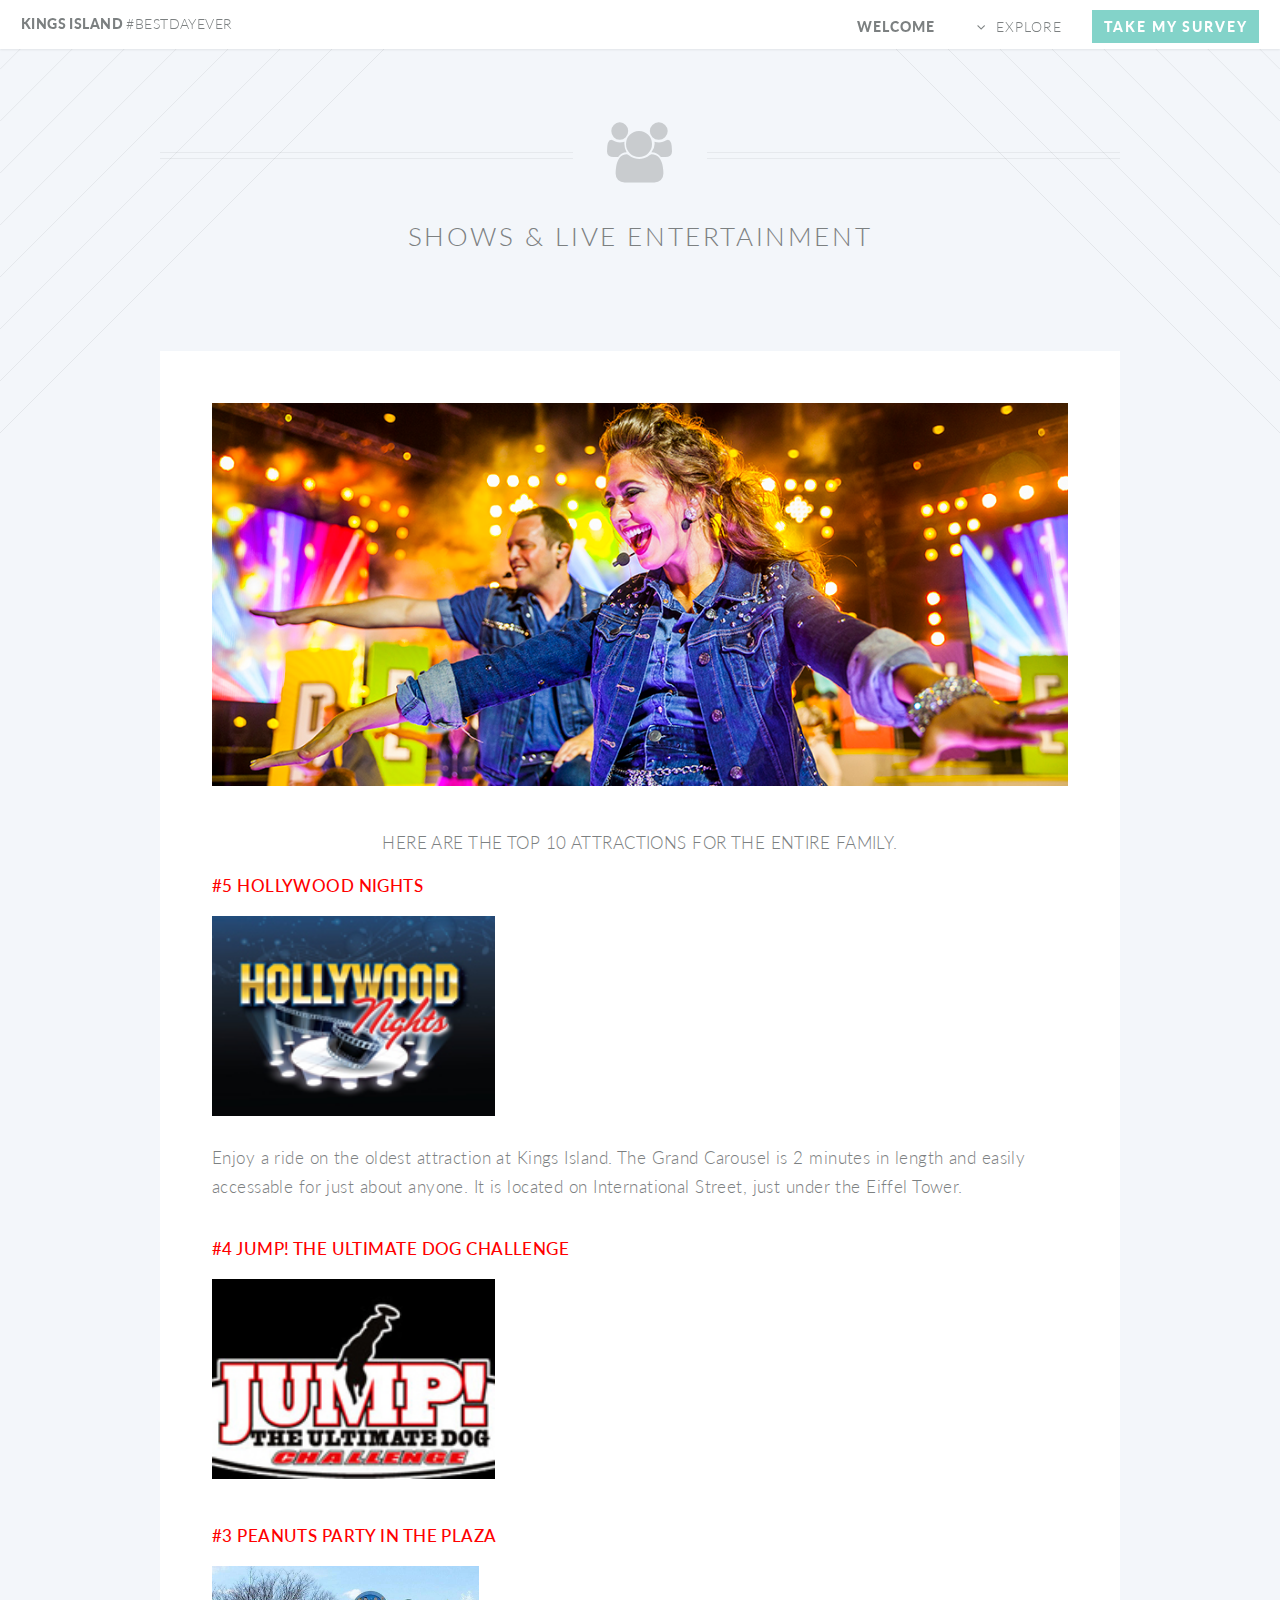
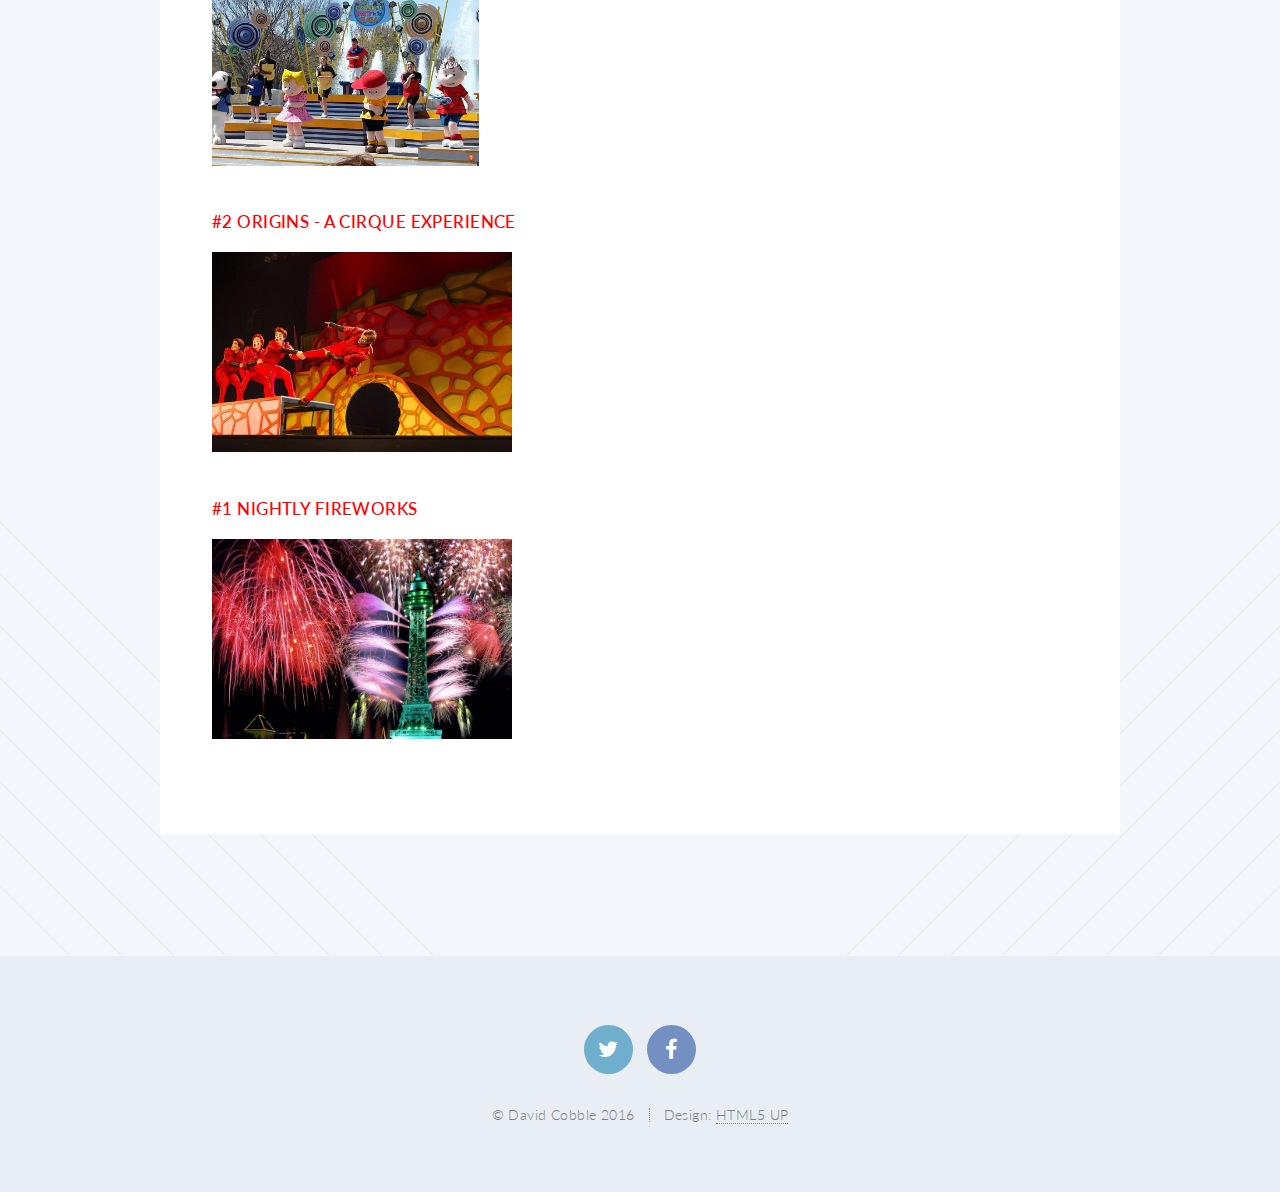
==== commit c993356f: "Upload" ====
--- a/dining.html
+++ b/dining.html
@@ -34,7 +34,7 @@
 									</li>
 								</ul>
 							</li>
-							<li><a href="#" class="button special">Take My Survey</a></li>
+							<li><a href="https://www.surveymonkey.com/r/KV9ZKCL" class="button special">Take My Survey</a></li>
 						</ul>
 					</nav>
 				</header>
@@ -43,9 +43,9 @@
 				<article id="main">
 
 					<header class="special container">
-						<span class="icon fa-mobile"></span>
-						<h2>And finally there's <strong>No Sidebar</strong></h2>
-						<p>Where that in the center faces the nameless horrors alone.</p>
+						<span class="icon fa-users"></span>
+						<h2>Shows & Live Entertainment</h2>
+						<p></p>
 					</header>
 
 					<!-- One -->
@@ -54,86 +54,48 @@
 							<!-- Content -->
 								<div class="content">
 									<section>
-										<a href="#" class="image featured"><img src="images/pic04.jpg" alt="" /></a>
+										<embed src="images/et-cover.jpg" width=100%>
+										<p> </p>
 										<header>
-											<h3>Dolore Amet Consequat</h3>
+											<h6>Here are the top 10 attractions for the entire family.</h6>
 										</header>
-										<p>Aliquam massa urna, imperdiet sit amet mi non, bibendum euismod est. Curabitur mi justo, tincidunt vel eros ullamcorper, porta cursus justo. Cras vel neque eros. Vestibulum diam quam, mollis at consectetur non, malesuada quis augue. Morbi tincidunt pretium interdum. Morbi mattis elementum orci, nec dictum massa. Morbi eu faucibus massa. Aliquam massa urna, imperdiet sit amet mi non, bibendum euismod est. Curabitur mi justo, tincidunt vel eros ullamcorper, porta cursus justo. Cras vel neque eros. Vestibulum diam.</p>
-										<p>Vestibulum diam quam, mollis at consectetur non, malesuada quis augue. Morbi tincidunt pretium interdum. Morbi mattis elementum orci, nec dictum porta cursus justo. Quisque ultricies lorem in ligula condimentum, et egestas turpis sagittis. Cras ac nunc urna. Nullam eget lobortis purus. Phasellus vitae tortor non est placerat tristique. Sed id sem et massa ornare pellentesque. Maecenas pharetra porta accumsan. </p>
-										<p>In vestibulum massa quis arcu lobortis tempus. Nam pretium arcu in odio vulputate luctus. Suspendisse euismod lorem eget lacinia fringilla. Sed sed felis justo. Nunc sodales elit in laoreet aliquam. Nam gravida, nisl sit amet iaculis porttitor, risus nisi rutrum metus, non hendrerit ipsum arcu tristique est.</p>
+										<h4>#5  Hollywood Nights</h4>
+										<h3><embed src="images/et-hollywood.jpg" height=200></h3>
+										<p>Enjoy a ride on the oldest attraction at Kings Island. The Grand Carousel is 2 minutes in length and easily accessable for just about anyone. It is located on International Street, just under the Eiffel Tower. </p>
+										<h4>#4  Jump! The Ultimate Dog Challenge</h4>
+										<p><embed src="images/et-dog.jpg" height=200></p>
+										<p></p>
+										<h4>#3  Peanuts Party in the Plaza</h4>
+										<p><embed src="images/et-peanuts.jpg" height=200></p>
+										<p></p>
+										<h4>#2  Origins - A Cirque Experience</h4>
+										<p><embed src="images/et-origins.jpg" height=200></p>
+										<p></p>
+										<h4>#1  Nightly Fireworks</h4>
+										<p><embed src="images/et-fireworks.jpg" height=200></p>
+										<p></p>
 									</section>
 								</div>
 
 						</section>
 
 					<!-- Two -->
-						<section class="wrapper style1 container special">
-							<div class="row">
-								<div class="4u 12u(narrower)">
-
-									<section>
-										<header>
-											<h3>This is Something</h3>
-										</header>
-										<p>Sed tristique purus vitae volutpat ultrices. Aliquam eu elit eget arcu commodo suscipit dolor nec nibh. Proin a ullamcorper elit, et sagittis turpis. Integer ut fermentum.</p>
-										<footer>
-											<ul class="buttons">
-												<li><a href="#" class="button small">Learn More</a></li>
-											</ul>
-										</footer>
-									</section>
-
-								</div>
-								<div class="4u 12u(narrower)">
-
-									<section>
-										<header>
-											<h3>Also Something</h3>
-										</header>
-										<p>Sed tristique purus vitae volutpat ultrices. Aliquam eu elit eget arcu commodo suscipit dolor nec nibh. Proin a ullamcorper elit, et sagittis turpis. Integer ut fermentum.</p>
-										<footer>
-											<ul class="buttons">
-												<li><a href="#" class="button small">Learn More</a></li>
-											</ul>
-										</footer>
-									</section>
-
-								</div>
-								<div class="4u 12u(narrower)">
-
-									<section>
-										<header>
-											<h3>Probably Something</h3>
-										</header>
-										<p>Sed tristique purus vitae volutpat ultrices. Aliquam eu elit eget arcu commodo suscipit dolor nec nibh. Proin a ullamcorper elit, et sagittis turpis. Integer ut fermentum.</p>
-										<footer>
-											<ul class="buttons">
-												<li><a href="#" class="button small">Learn More</a></li>
-											</ul>
-										</footer>
-									</section>
-
-								</div>
-							</div>
-						</section>
 
 				</article>
 
 			<!-- Footer -->
-				<footer id="footer">
+			<footer id="footer">
 
-					<footer id="footer">
+				<ul class="icons">
+					<li><a href="www.twitter.com/KingsIslandPR" class="icon circle fa-twitter"><span class="label">Twitter</span></a></li>
+					<li><a href="www.facebook.com/visitkingsisland" class="icon circle fa-facebook"><span class="label">Facebook</span></a></li>
+				</ul>
 
-						<ul class="icons">
-							<li><a href="www.twitter.com/KingsIslandPR" class="icon circle fa-twitter"><span class="label">Twitter</span></a></li>
-							<li><a href="www.facebook.com/visitkingsisland" class="icon circle fa-facebook"><span class="label">Facebook</span></a></li>
-						</ul>
+				<ul class="copyright">
+					<li>&copy; David Cobble 2016</li><li>Design: <a href="http://html5up.net">HTML5 UP</a></li>
+				</ul>
 
-						<ul class="copyright">
-							<li>&copy; David Cobble 2016</li><li>Design: <a href="http://html5up.net">HTML5 UP</a></li>
-						</ul>
-
-					</footer>
+			</footer>
 
 		</div>
 
--- a/assets/css/main.css
+++ b/assets/css/main.css
@@ -2434,7 +2434,7 @@
 			background: rgba(52, 27, 43, 0.5);
 			color: #fff;
 			display: inline-block;
-			opacity: 0;
+			opacity: 1;
 			padding: 3em;
 			text-align: center;
 		}
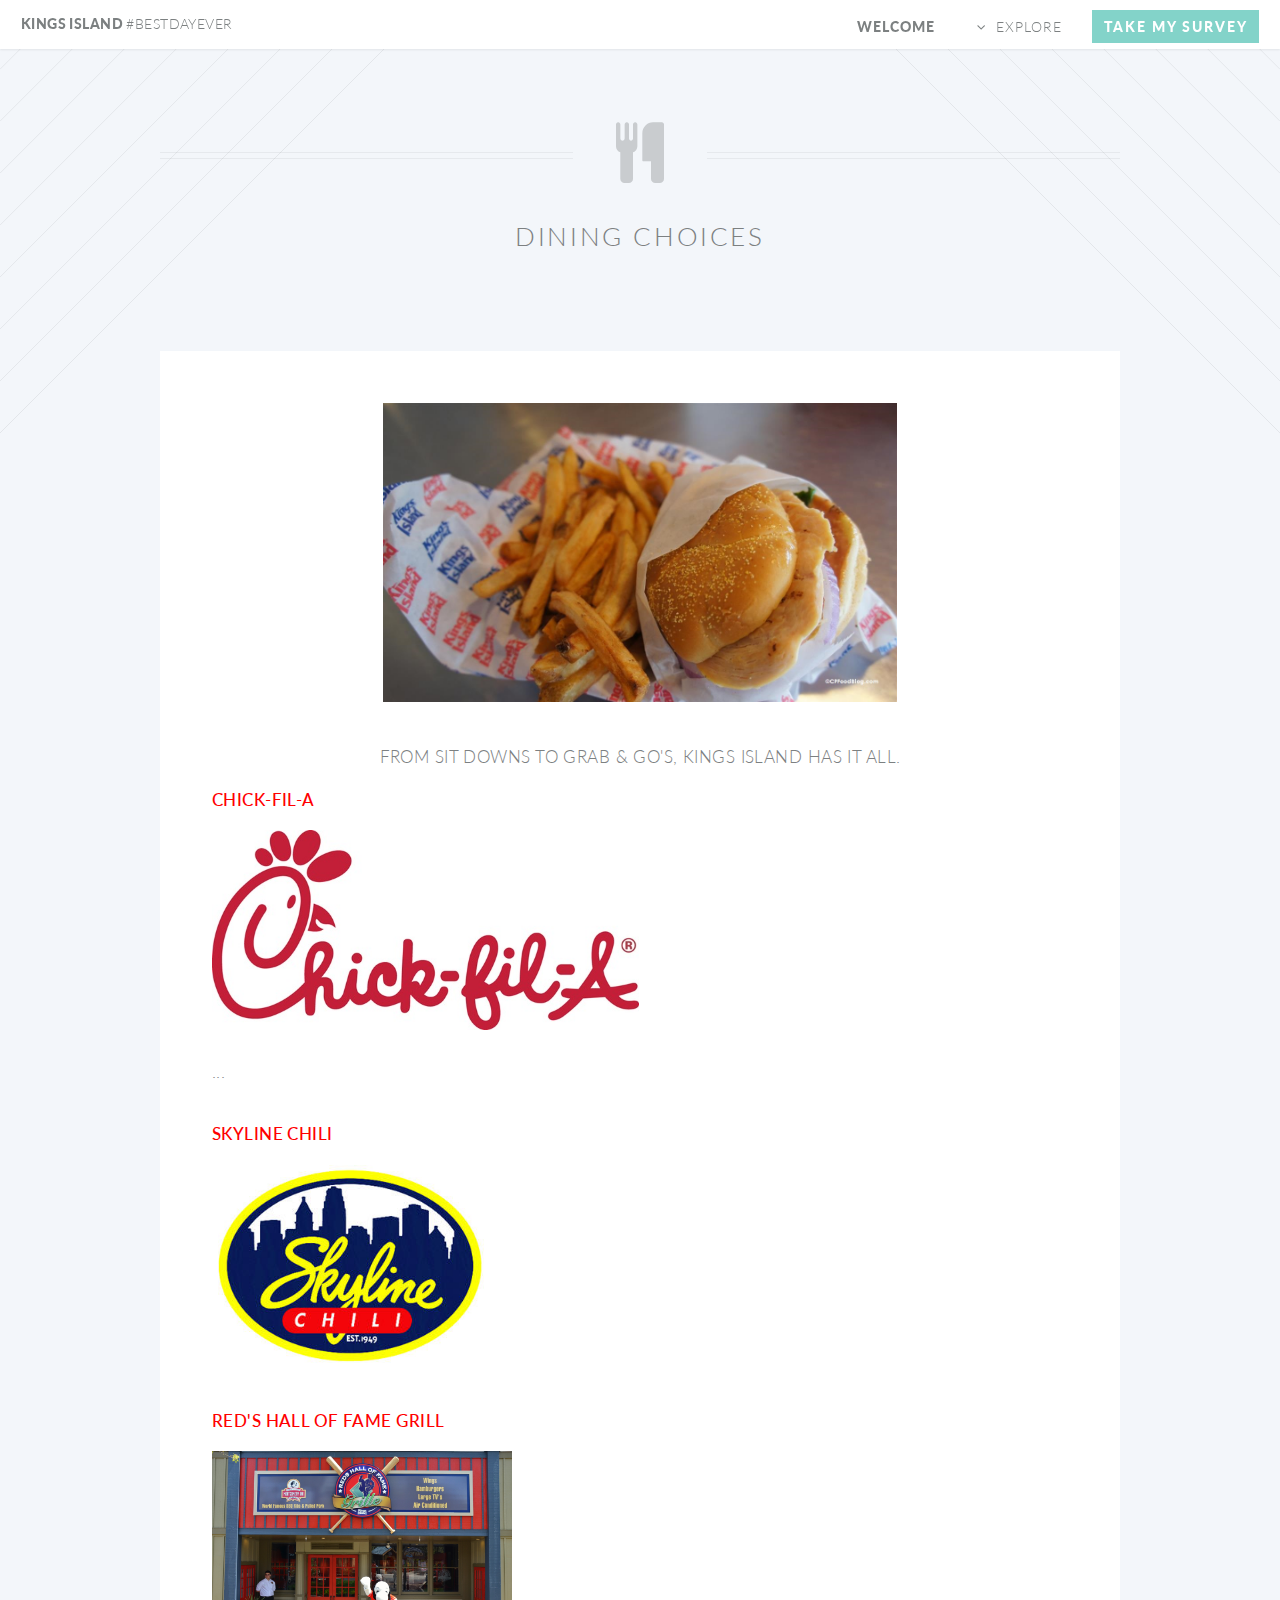
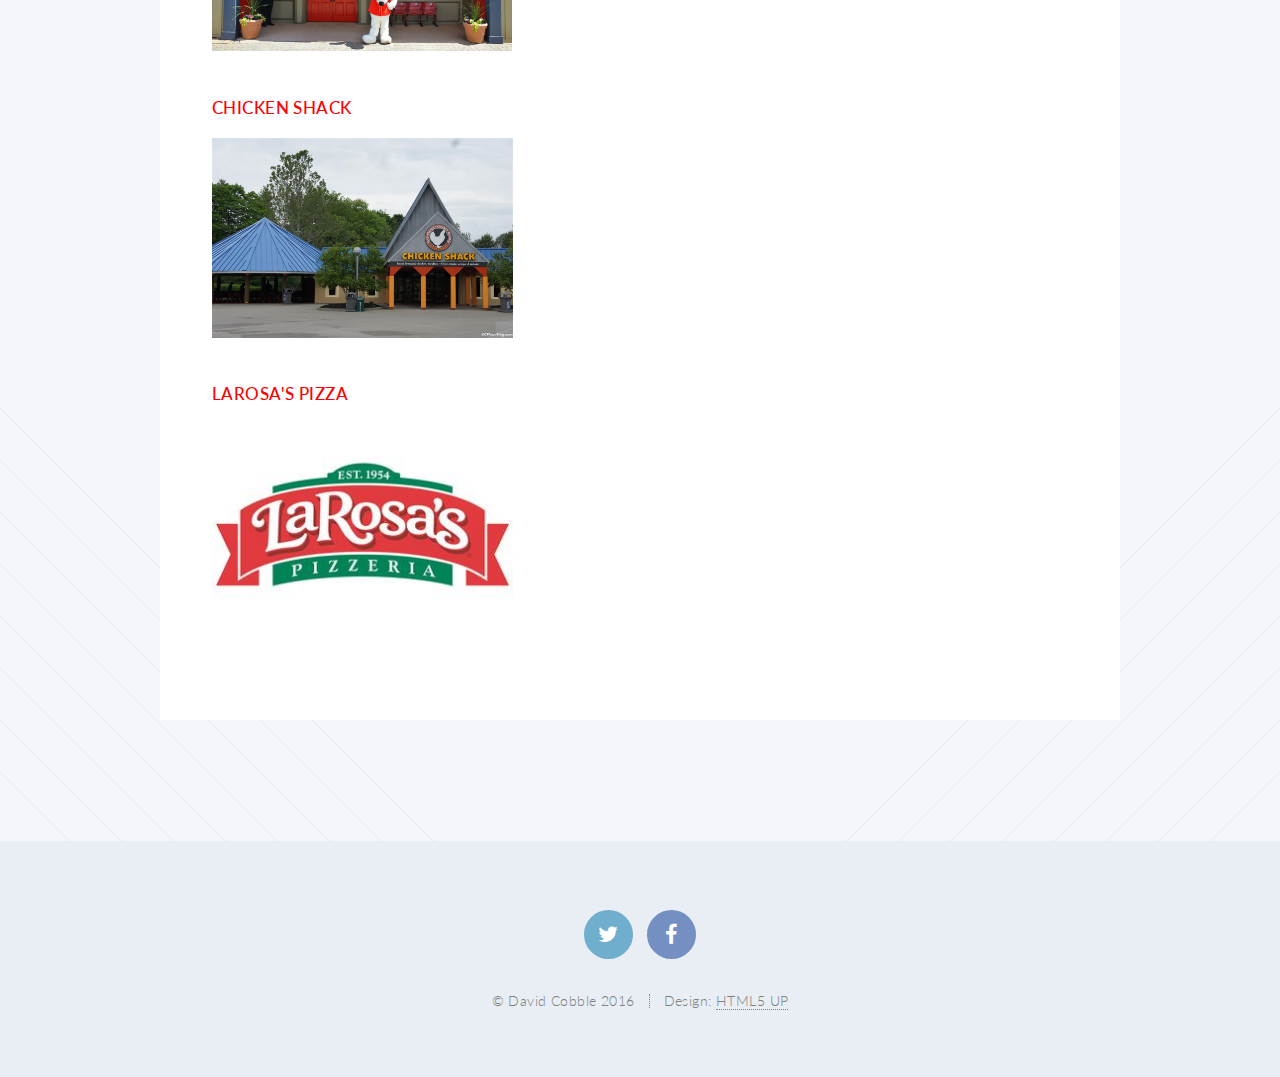
==== commit c2a92ea8: "Update" ====
--- a/dining.html
+++ b/dining.html
@@ -28,7 +28,7 @@
 								<ul>
 									<li><a href="familyrides.html">Family Rides</a></li>
 									<li><a href="thrillrides.html">Thrill Rides</a></li>
-									<li><a href="entertainment.html">Shows and Live Entertainment</a></li>
+									<li><a href="entertainment.html">Live Entertainment</a></li>
 									<li><a href="dining.html">Dining</a></li>
 									<li><a href="lodging.html">Lodging</a></li>
 									</li>
@@ -43,8 +43,8 @@
 				<article id="main">
 
 					<header class="special container">
-						<span class="icon fa-users"></span>
-						<h2>Shows & Live Entertainment</h2>
+						<span class="icon fa-cutlery"></span>
+						<h2>Dining Choices</h2>
 						<p></p>
 					</header>
 
@@ -54,25 +54,25 @@
 							<!-- Content -->
 								<div class="content">
 									<section>
-										<embed src="images/et-cover.jpg" width=100%>
+										<h6><embed src="images/dining-cover.jpg" width=60%></h6>
 										<p> </p>
 										<header>
-											<h6>Here are the top 10 attractions for the entire family.</h6>
+											<h6>From sit downs to grab & go's, Kings Island has it all.</h6>
 										</header>
-										<h4>#5  Hollywood Nights</h4>
-										<h3><embed src="images/et-hollywood.jpg" height=200></h3>
-										<p>Enjoy a ride on the oldest attraction at Kings Island. The Grand Carousel is 2 minutes in length and easily accessable for just about anyone. It is located on International Street, just under the Eiffel Tower. </p>
-										<h4>#4  Jump! The Ultimate Dog Challenge</h4>
-										<p><embed src="images/et-dog.jpg" height=200></p>
+										<h4>Chick-Fil-A</h4>
+										<h3><embed src="images/dining-chick.jpg" height=200></h3>
+										<p>...</p>
+										<h4>Skyline Chili</h4>
+										<p><embed src="images/dining-skyline.jpg" height=200></p>
 										<p></p>
-										<h4>#3  Peanuts Party in the Plaza</h4>
-										<p><embed src="images/et-peanuts.jpg" height=200></p>
+										<h4>Red's Hall of Fame Grill</h4>
+										<p><embed src="images/dining-reds.jpg" height=200></p>
 										<p></p>
-										<h4>#2  Origins - A Cirque Experience</h4>
-										<p><embed src="images/et-origins.jpg" height=200></p>
+										<h4>Chicken Shack</h4>
+										<p><embed src="images/dining-shack.jpg" height=200></p>
 										<p></p>
-										<h4>#1  Nightly Fireworks</h4>
-										<p><embed src="images/et-fireworks.jpg" height=200></p>
+										<h4>LaRosa's Pizza</h4>
+										<p><embed src="images/dining-pizza.jpg" height=200></p>
 										<p></p>
 									</section>
 								</div>
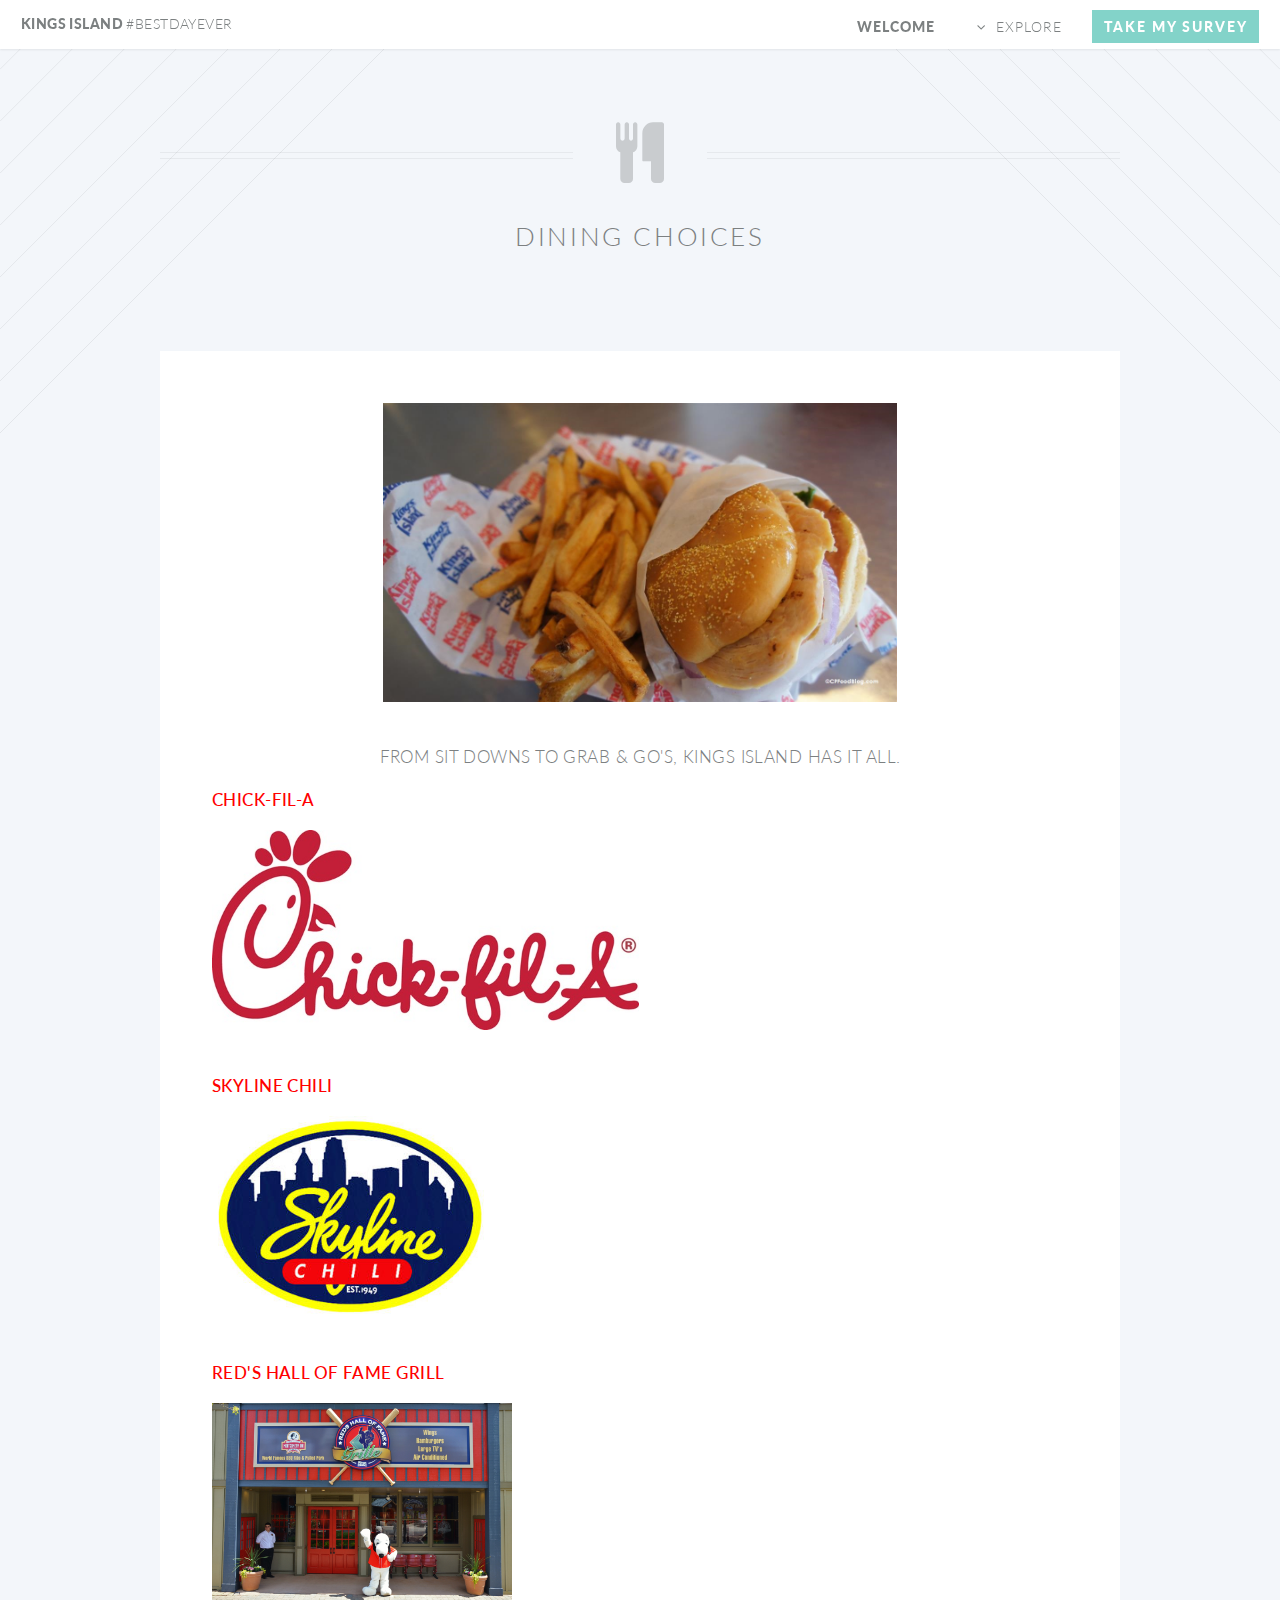
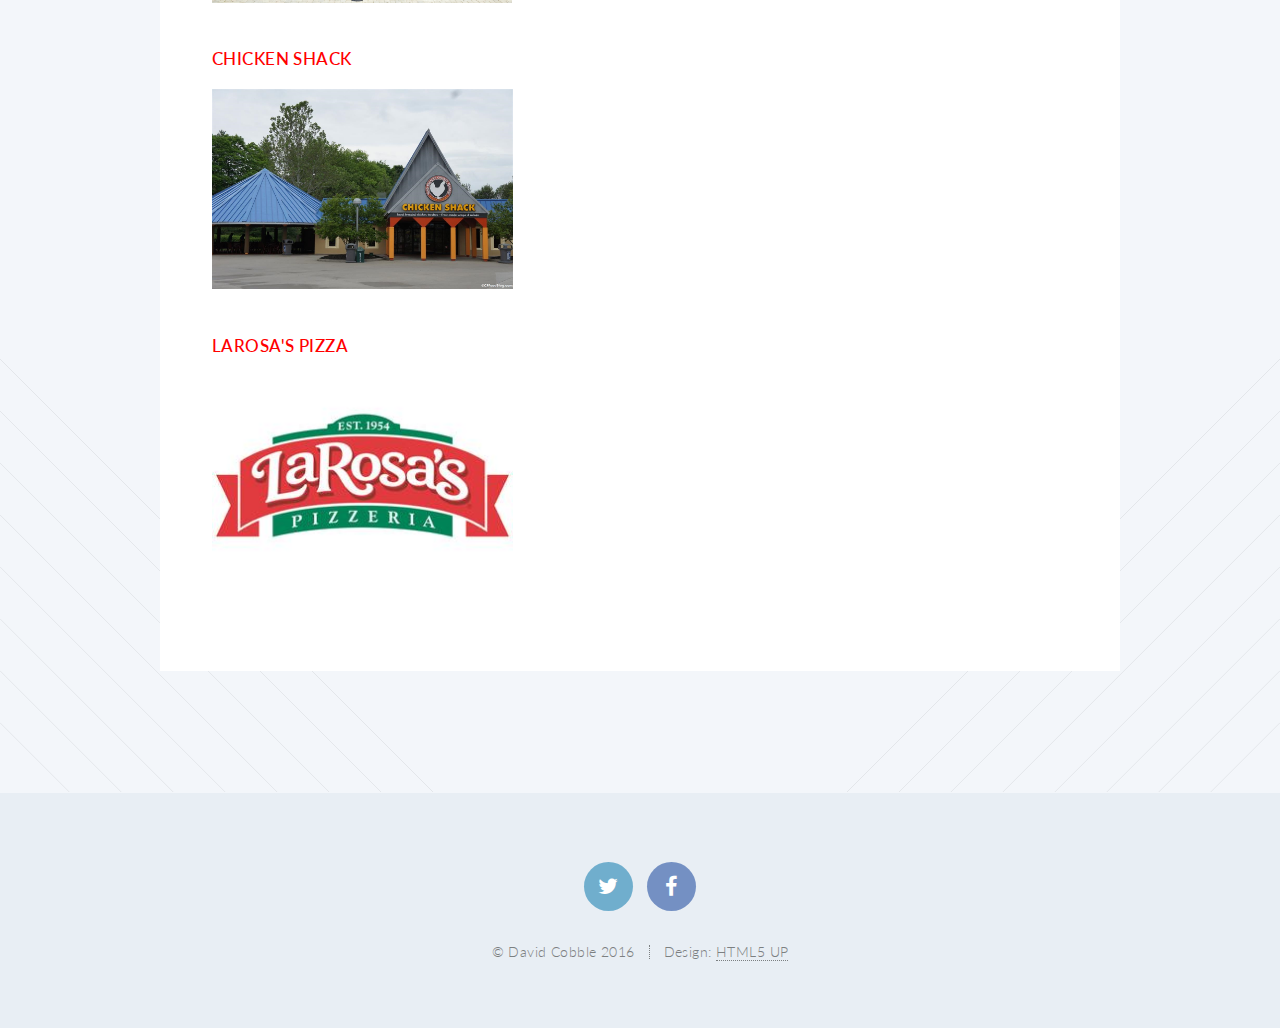
==== commit 9705daf6: "Update" ====
--- a/dining.html
+++ b/dining.html
@@ -61,7 +61,7 @@
 										</header>
 										<h4>Chick-Fil-A</h4>
 										<h3><embed src="images/dining-chick.jpg" height=200></h3>
-										<p>...</p>
+										<p></p>
 										<h4>Skyline Chili</h4>
 										<p><embed src="images/dining-skyline.jpg" height=200></p>
 										<p></p>
